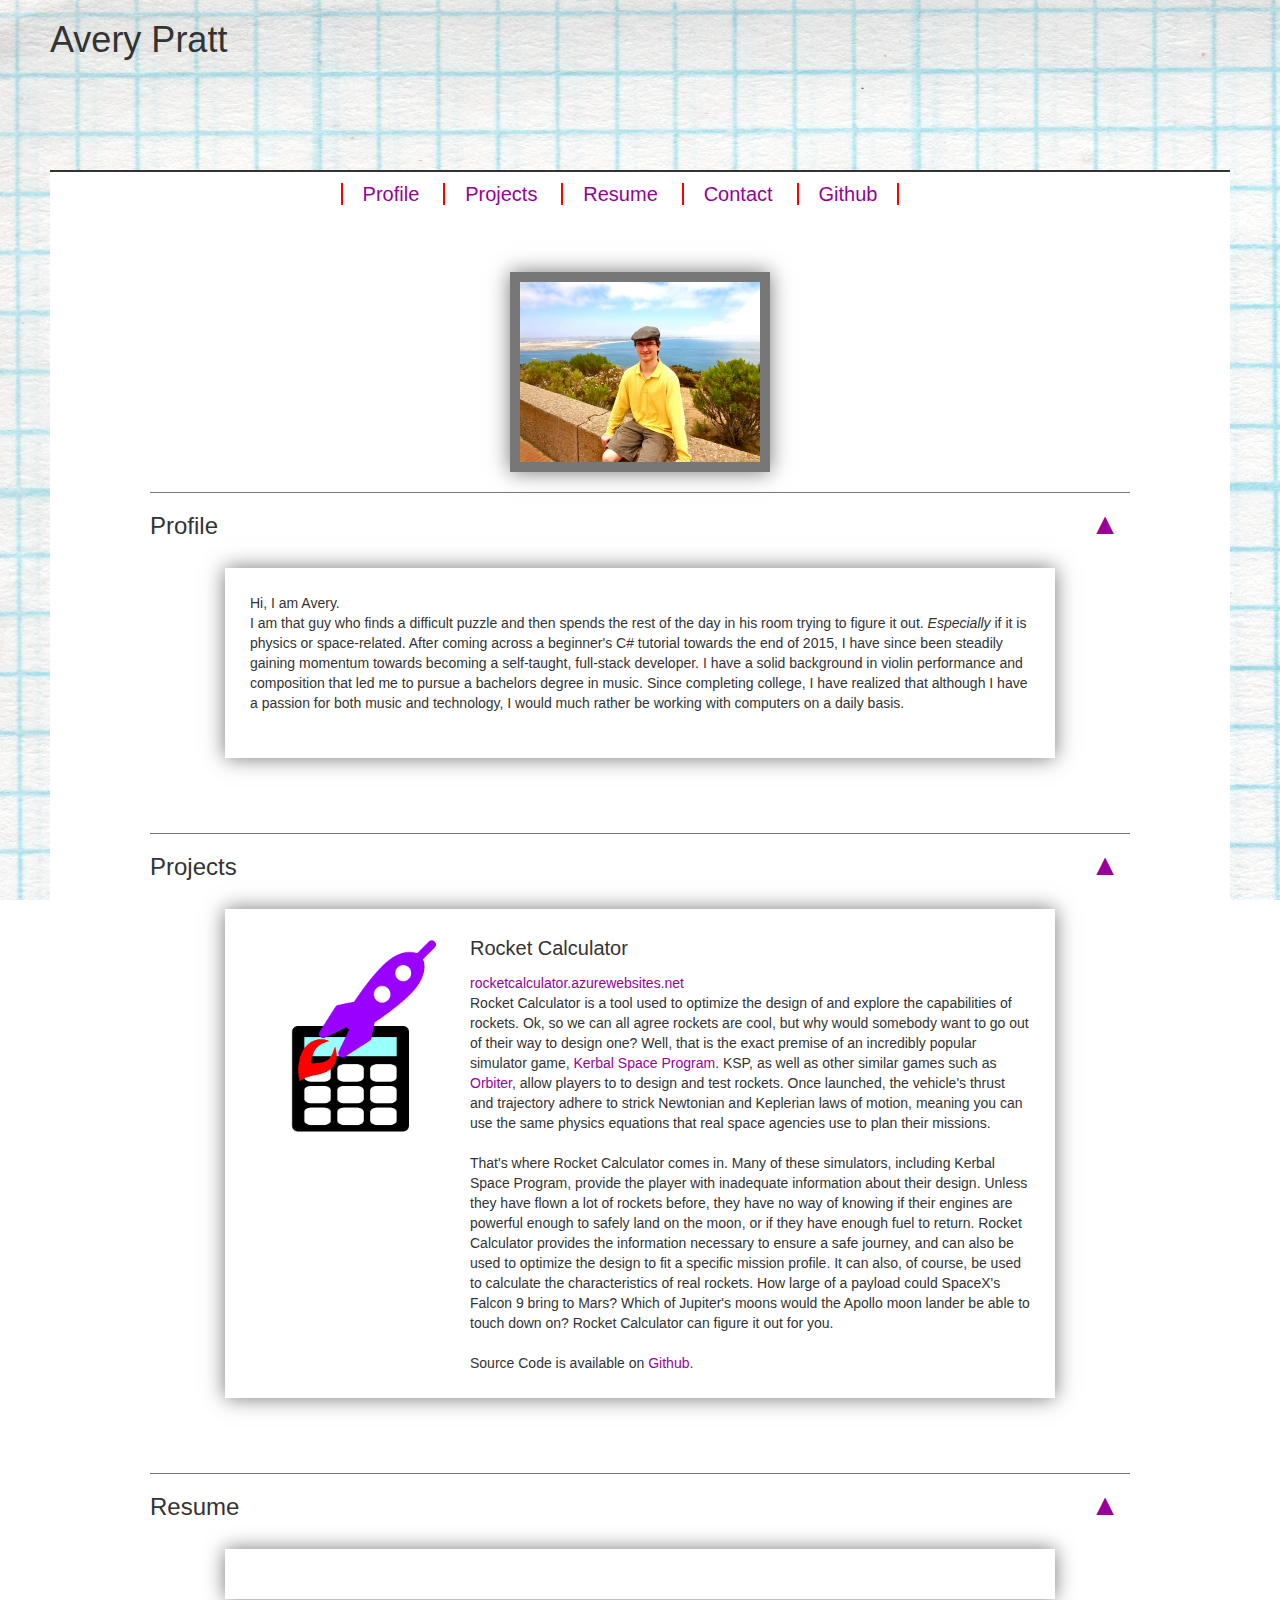
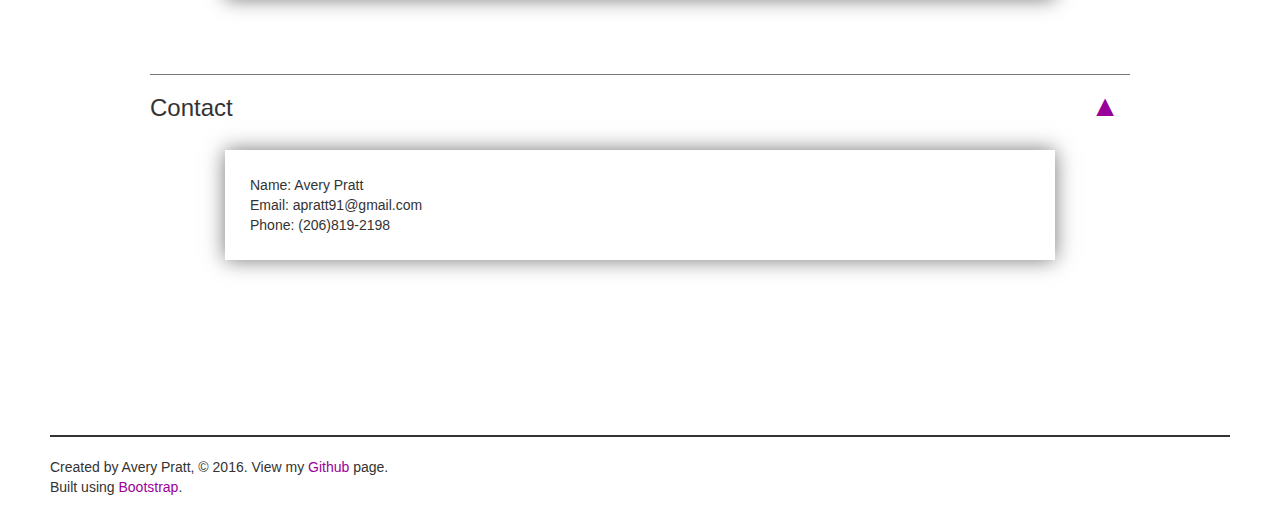
==== AveryPrattWebsite/Index.html @ f22d6c49 "Add files via upload" ====
﻿<!DOCTYPE html>
<html lang="en">
<head>
    <meta charset="utf-8">
    <meta http-equiv="X-UA-Compatible" content="IE=edge">
    <meta name="viewport" content="width=device-width, initial-scale=1">
    <!-- The above 3 meta tags *must* come first in the head; any other head content must come *after* these tags -->
    <title>Avery Pratt</title>

    <!-- Bootstrap -->
    <link href="bootstrap/css/bootstrap.min.css" rel="stylesheet">

    <!-- My StyleSheet -->
    <link href="StyleSheet.css" rel="stylesheet" type="text/css"/>

    <!-- HTML5 shim and Respond.js for IE8 support of HTML5 elements and media queries -->
    <!-- WARNING: Respond.js doesn't work if you view the page via file:// -->
    <!--[if lt IE 9]>
      <script src="https://oss.maxcdn.com/html5shiv/3.7.2/html5shiv.min.js"></script>
      <script src="https://oss.maxcdn.com/respond/1.4.2/respond.min.js"></script>
    <![endif]-->
</head>
<body>
    <form id="form1">
        <div id="wrapper">
            <header>
                <h1 id="headerTitle">Avery Pratt</h1>
                <div class="headerDiv">
                    <a class="headerLink" href="#profileAnchor">Profile</a>
                    <a class="headerLink" href="#projectsAnchor">Projects</a>
                    <a class="headerLink" href="#resumeAnchor">Resume</a>
                    <a class="headerLink" href="#contactAnchor">Contact</a>
                    <a class="headerLink" href="https://github.com/AveryPratt" target="_blank">Github</a>
                    <a class="headerLink"></a>
                </div>
            </header>
            <div id="content">
                <center>
                <img id="profilepic" src="profilepic.jpg" />
                </center>
                <div class="itemDiv">
                    <div class="titleDiv">
                        <h3 id="profileAnchor" class="title">Profile</h3>
                        <a class="upButton" href="Index.html">▲</a>
                    </div>
                    <div class="contentDiv">
                        Hi, I am Avery. <br />
                        I am that guy who finds a difficult puzzle and then spends the rest of the day in his room trying to figure it out.
                        <em>Especially</em> if it is physics or space-related.
                        After coming across a beginner's C# tutorial towards the end of 2015, 
                        I have since been steadily gaining momentum towards becoming a self-taught, full-stack developer.
                        I have a solid background in violin performance and composition that led me to pursue a bachelors degree in music.
                        Since completing college, I have realized that although I have a passion for both music and technology,
                        I would much rather be working with computers on a daily basis. <br />
                        <br />
                    </div>
                </div>
                <div class="itemDiv">
                    <div class="titleDiv">
                        <h3 id="projectsAnchor" class="title">Projects</h3>
                        <a class="upButton" href="Index.html">▲</a>
                    </div>
                    <div class="contentDiv">
                        <a href="rocketcalculator.azurewebsites.net" target="_blank">
                            <img class="projectimg" src="RCLogo.png"/>
                        </a>
                        <div style="margin-left: 220px;">
                            <p class="project">Rocket Calculator</p>
                            <a href="rocketcalculator.azurewebsites.net" target="_blank">rocketcalculator.azurewebsites.net</a><br />
                            Rocket Calculator is a tool used to optimize the design of and explore the capabilities of rockets. 
                            Ok, so we can all agree rockets are cool, but why would somebody want to go out of their way to design one?
                            Well, that is the exact premise of an incredibly popular simulator game, <a href="https://kerbalspaceprogram.com/en/">Kerbal Space Program</a>.
                            KSP, as well as other similar games such as <a href="http://orbit.medphys.ucl.ac.uk/">Orbiter</a>, allow players to to design and test rockets.
                            Once launched, the vehicle's thrust and trajectory adhere to strick Newtonian and Keplerian laws of motion, meaning you can use the same physics equations that real space agencies use to plan their missions.<br /><br />
                            That's where Rocket Calculator comes in. 
                            Many of these simulators, including Kerbal Space Program, provide the player with inadequate information about their design.
                            Unless they have flown a lot of rockets before, they have no way of knowing if their engines are powerful enough to safely land on the moon, or if they have enough fuel to return.
                            Rocket Calculator provides the information necessary to ensure a safe journey, and can also be used to optimize the design to fit a specific mission profile.
                            It can also, of course, be used to calculate the characteristics of real rockets. 
                            How large of a payload could SpaceX's Falcon 9 bring to Mars?
                            Which of Jupiter's moons would the Apollo moon lander be able to touch down on?
                            Rocket Calculator can figure it out for you.<br /><br />
                            Source Code is available on <a href="https://github.com/AveryPratt/RocketCalculator">Github</a>.
                        </div>
                    </div>
                </div>
                <div class="itemDiv">
                    <div class="titleDiv">
                        <h3 id="resumeAnchor" class="title">Resume</h3>
                        <a class="upButton" href="Index.html">▲</a>
                    </div>
                    <div class="contentDiv">

                    </div>
                </div>
                <div class="itemDiv">
                    <div class="titleDiv">
                        <h3 id="contactAnchor" class="title">Contact</h3>
                        <a class="upButton" href="Index.html">▲</a>
                    </div>
                    <div class="contentDiv">
                        Name: Avery Pratt<br />
                        Email: apratt91@gmail.com<br />
                        Phone: (206)819-2198
                    </div>
                </div>
            </div>
            <footer>
                <p>
                    Created by Avery Pratt, © 2016. View my <a href="https://github.com/AveryPratt" target="_blank">Github</a> page.<br />
                    Built using <a href="http://getbootstrap.com/" target="_blank">Bootstrap</a>.<br />
                </p>
            </footer>
        </div>
    </form>
</body>
</html>
---- AveryPrattWebsite/StyleSheet.css ----
﻿body{
    background-image: url(graphpaper.jpg);
    background-attachment: fixed;
}

header{
    height: 150px;
    margin: 0px 50px;
}

.headerLink {
    font-size: 20px;
    border-left: 2px solid #ff0000;
    padding: 0px 20px;
}

.headerDiv{
    margin-top: 120px;
    text-align: center;
}

footer{
    margin: 20px 50px;
}

#content{
    padding: 100px;
    border-top: 2px solid;
    border-bottom: 2px solid;
    background: #ffffff;
    margin: 0px 50px;
}

#profilepic{
    height: 200px;
    border: 10px solid #777777;
    box-shadow: #777777 0px 0px 20px 0px;
    margin-bottom: 20px;
}

.titleDiv{
    clear: both;
    border-top: 1px solid #777777;
}

.contentDiv{
    box-shadow: #777777 0px 0px 20px 0px;
    padding: 25px;
    margin: 75px;
}

.title{
    float: left;
}

.projectimg{
    height: 200px;
    float: left;
}

.project{
    font-size: 20px;
}

a{
    color: #990099;
    text-decoration: none !important;
}

a:visited{
    color: #777777;
}

a:hover, .headerLink:hover{
    color: #ff0000;
    text-decoration: none;
}

.upButton{
    margin: 10px;
    font-size: 30px;
    float: right;
}

.upButton:visited{
    color: #990099;
}
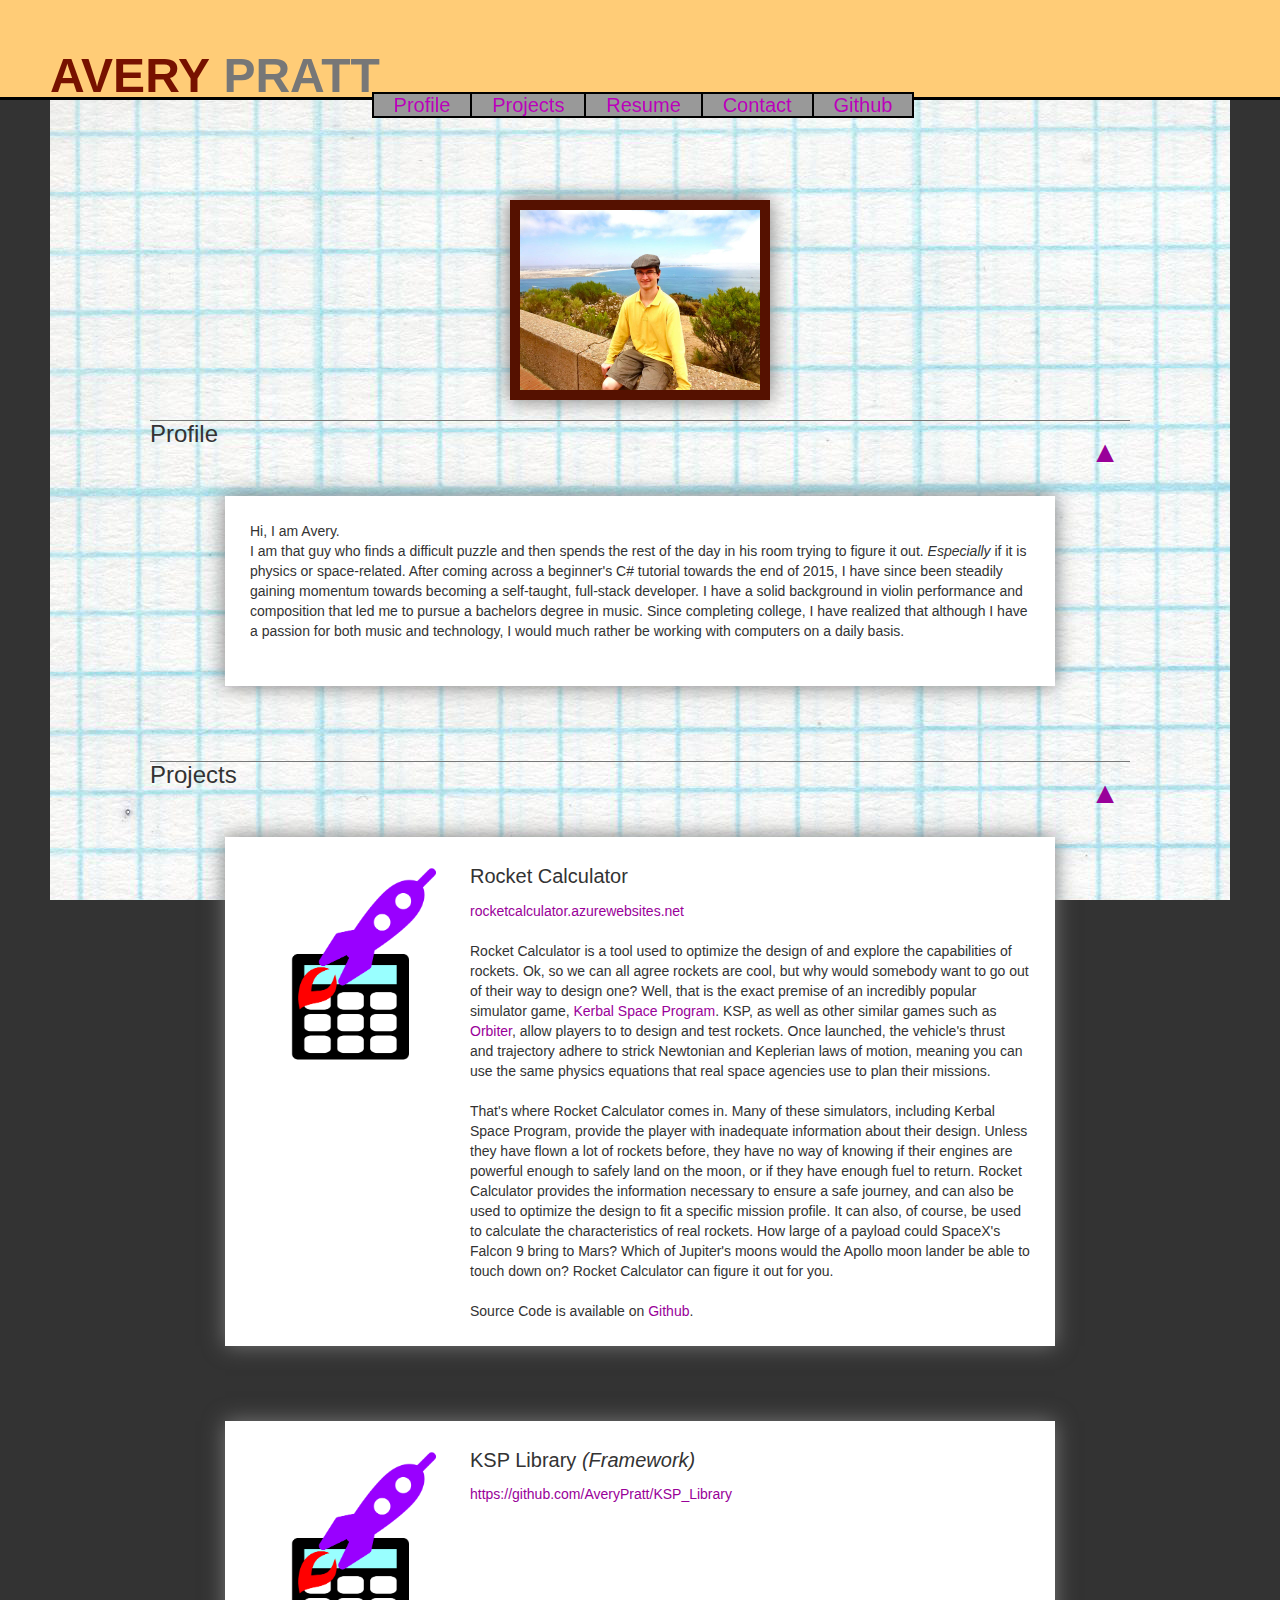
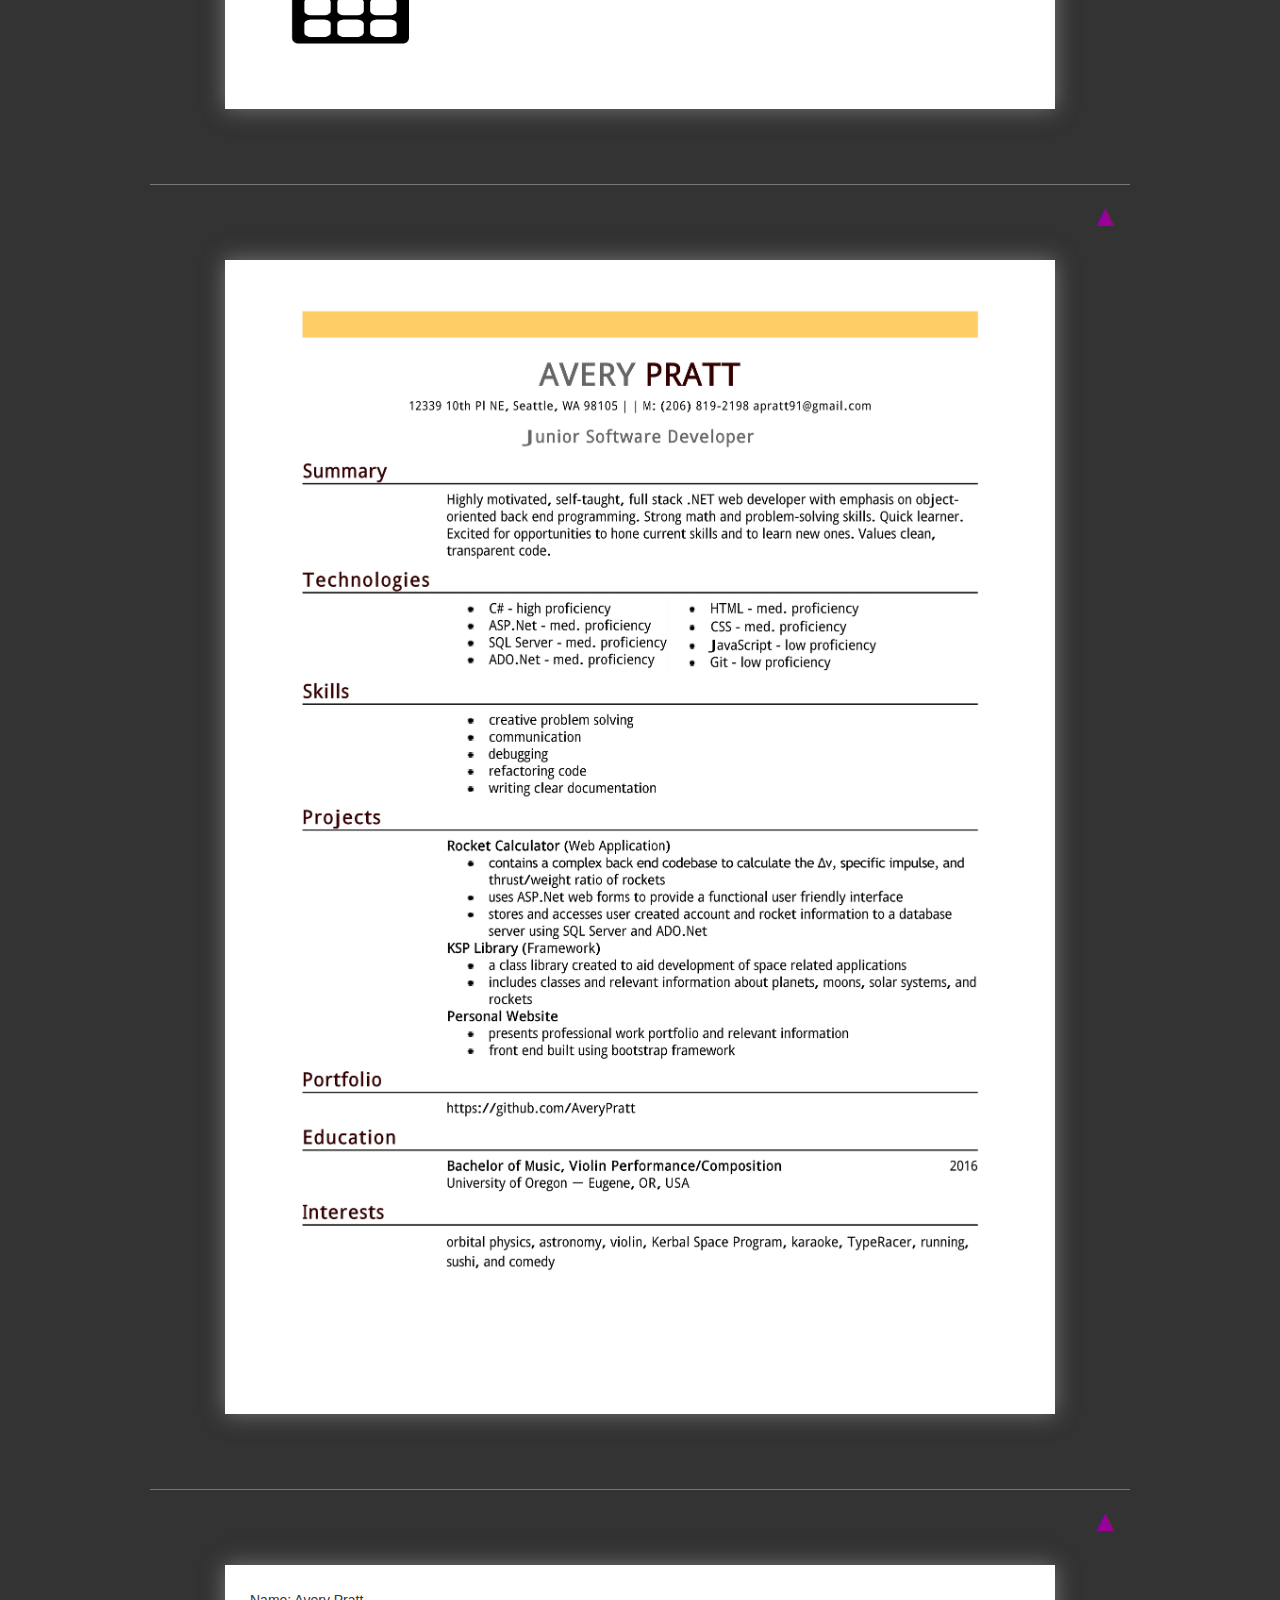
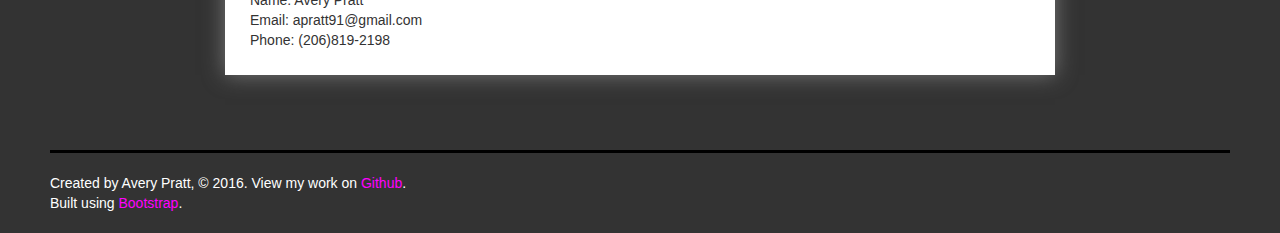
==== commit 45ebd518: "Add files via upload" ====
--- a/AveryPrattWebsite/Index.html
+++ b/AveryPrattWebsite/Index.html
@@ -24,19 +24,18 @@
     <form id="form1">
         <div id="wrapper">
             <header>
-                <h1 id="headerTitle">Avery Pratt</h1>
+                <h1 id="headerTitle"><strong><span1>AVERY</span1> <span2>PRATT</span2></strong></h1>
                 <div class="headerDiv">
                     <a class="headerLink" href="#profileAnchor">Profile</a>
                     <a class="headerLink" href="#projectsAnchor">Projects</a>
                     <a class="headerLink" href="#resumeAnchor">Resume</a>
                     <a class="headerLink" href="#contactAnchor">Contact</a>
                     <a class="headerLink" href="https://github.com/AveryPratt" target="_blank">Github</a>
-                    <a class="headerLink"></a>
                 </div>
             </header>
             <div id="content">
                 <center>
-                <img id="profilepic" src="profilepic.jpg" />
+                    <img id="profilepic" src="profilepic.jpg" />
                 </center>
                 <div class="itemDiv">
                     <div class="titleDiv">
@@ -66,11 +65,11 @@
                         </a>
                         <div style="margin-left: 220px;">
                             <p class="project">Rocket Calculator</p>
-                            <a href="rocketcalculator.azurewebsites.net" target="_blank">rocketcalculator.azurewebsites.net</a><br />
+                            <a href="rocketcalculator.azurewebsites.net" target="_blank">rocketcalculator.azurewebsites.net</a><br /><br />
                             Rocket Calculator is a tool used to optimize the design of and explore the capabilities of rockets. 
                             Ok, so we can all agree rockets are cool, but why would somebody want to go out of their way to design one?
-                            Well, that is the exact premise of an incredibly popular simulator game, <a href="https://kerbalspaceprogram.com/en/">Kerbal Space Program</a>.
-                            KSP, as well as other similar games such as <a href="http://orbit.medphys.ucl.ac.uk/">Orbiter</a>, allow players to to design and test rockets.
+                            Well, that is the exact premise of an incredibly popular simulator game, <a href="https://kerbalspaceprogram.com/en/" target="_blank">Kerbal Space Program</a>.
+                            KSP, as well as other similar games such as <a href="http://orbit.medphys.ucl.ac.uk/" target="_blank">Orbiter</a>, allow players to to design and test rockets.
                             Once launched, the vehicle's thrust and trajectory adhere to strick Newtonian and Keplerian laws of motion, meaning you can use the same physics equations that real space agencies use to plan their missions.<br /><br />
                             That's where Rocket Calculator comes in. 
                             Many of these simulators, including Kerbal Space Program, provide the player with inadequate information about their design.
@@ -83,6 +82,15 @@
                             Source Code is available on <a href="https://github.com/AveryPratt/RocketCalculator">Github</a>.
                         </div>
                     </div>
+                    <div class="contentDiv">
+                        <a href="rocketcalculator.azurewebsites.net" target="_blank">
+                            <img class="projectimg" src="RCLogo.png" />
+                        </a>
+                        <div style="margin-left: 220px;">
+                            <p class="project">KSP Library <em>(Framework)</em></p>
+                            <a href="https://github.com/AveryPratt/KSP_Library" target="_blank">https://github.com/AveryPratt/KSP_Library</a><br /><br /><br /><br /><br /><br /><br /><br /><br /><br />
+                        </div>
+                    </div>
                 </div>
                 <div class="itemDiv">
                     <div class="titleDiv">
@@ -90,7 +98,7 @@
                         <a class="upButton" href="Index.html">▲</a>
                     </div>
                     <div class="contentDiv">
-
+                        <img id="resume" src="Avery Pratt CV-1.png" />
                     </div>
                 </div>
                 <div class="itemDiv">
@@ -107,8 +115,8 @@
             </div>
             <footer>
                 <p>
-                    Created by Avery Pratt, © 2016. View my <a href="https://github.com/AveryPratt" target="_blank">Github</a> page.<br />
-                    Built using <a href="http://getbootstrap.com/" target="_blank">Bootstrap</a>.<br />
+                    Created by Avery Pratt, © 2016. View my work on <a class="footerLink" href="https://github.com/AveryPratt" target="_blank">Github</a>.<br />
+                    Built using <a class="footerLink" href="http://getbootstrap.com/" target="_blank">Bootstrap</a>.<br />
                 </p>
             </footer>
         </div>
--- a/AveryPrattWebsite/StyleSheet.css
+++ b/AveryPrattWebsite/StyleSheet.css
@@ -1,55 +1,80 @@
-﻿body{
+﻿/*body{
     background-image: url(graphpaper.jpg);
     background-attachment: fixed;
+    background-color: #ffcc77;
+}*/
+body{
+    background-color: #333333;
 }
 
 header{
-    height: 150px;
-    margin: 0px 50px;
+    position: fixed;
+    z-index: 1;
+    background-color: #ffcc77;
+    color: #ffffff;
+    height: 100px;
+    width: 100%;
+    padding: 0px 50px;
+    border-bottom: 3px solid #000000;
 }
 
-.headerLink {
+.headerLink{
+    background-color: #999999;
+    color: #bb00bb;
     font-size: 20px;
-    border-left: 2px solid #ff0000;
+    border: 2px solid #000000;
     padding: 0px 20px;
+    margin-right: -6px;
+}
+
+.headerLink:visited{
+    color: #dddddd;
+}
+
+.footerLink{
+    color: #ff00ff;
 }
 
 .headerDiv{
-    margin-top: 120px;
+    margin-top: -62px;
     text-align: center;
 }
 
 footer{
+    color: #ffffff;
     margin: 20px 50px;
 }
 
 #content{
-    padding: 100px;
-    border-top: 2px solid;
-    border-bottom: 2px solid;
-    background: #ffffff;
-    margin: 0px 50px;
+    padding: 200px 100px 0px 100px;
+    border-bottom: 3px solid #000000;
+    background-image: url(graphpaper.jpg);
+    background-attachment: fixed;
+    margin-left: 50px;
+    margin-right: 50px;
 }
 
 #profilepic{
     height: 200px;
-    border: 10px solid #777777;
+    border: 10px solid #551100;
     box-shadow: #777777 0px 0px 20px 0px;
     margin-bottom: 20px;
 }
 
 .titleDiv{
-    clear: both;
     border-top: 1px solid #777777;
 }
 
 .contentDiv{
+    background-color: #ffffff;
     box-shadow: #777777 0px 0px 20px 0px;
     padding: 25px;
     margin: 75px;
 }
 
 .title{
+    margin-top: -100px;
+    padding-top: 100px;
     float: left;
 }
 
@@ -68,11 +93,11 @@
 }
 
 a:visited{
-    color: #777777;
+    color: #bbbbbb;
 }
 
-a:hover, .headerLink:hover{
-    color: #ff0000;
+a:hover{
+    color: #ff0000 !important;
     text-decoration: none;
 }
 
@@ -84,4 +109,23 @@
 
 .upButton:visited{
     color: #990099;
+}
+
+#resume{
+    position: relative;
+    width: 100%;
+}
+
+span1{
+    color: #771100;
+    font-family: Arial;
+}
+
+span2{
+    color: #777777;
+}
+
+#headerTitle{
+    font-size: 48px;
+    margin: 50px 0px;
 }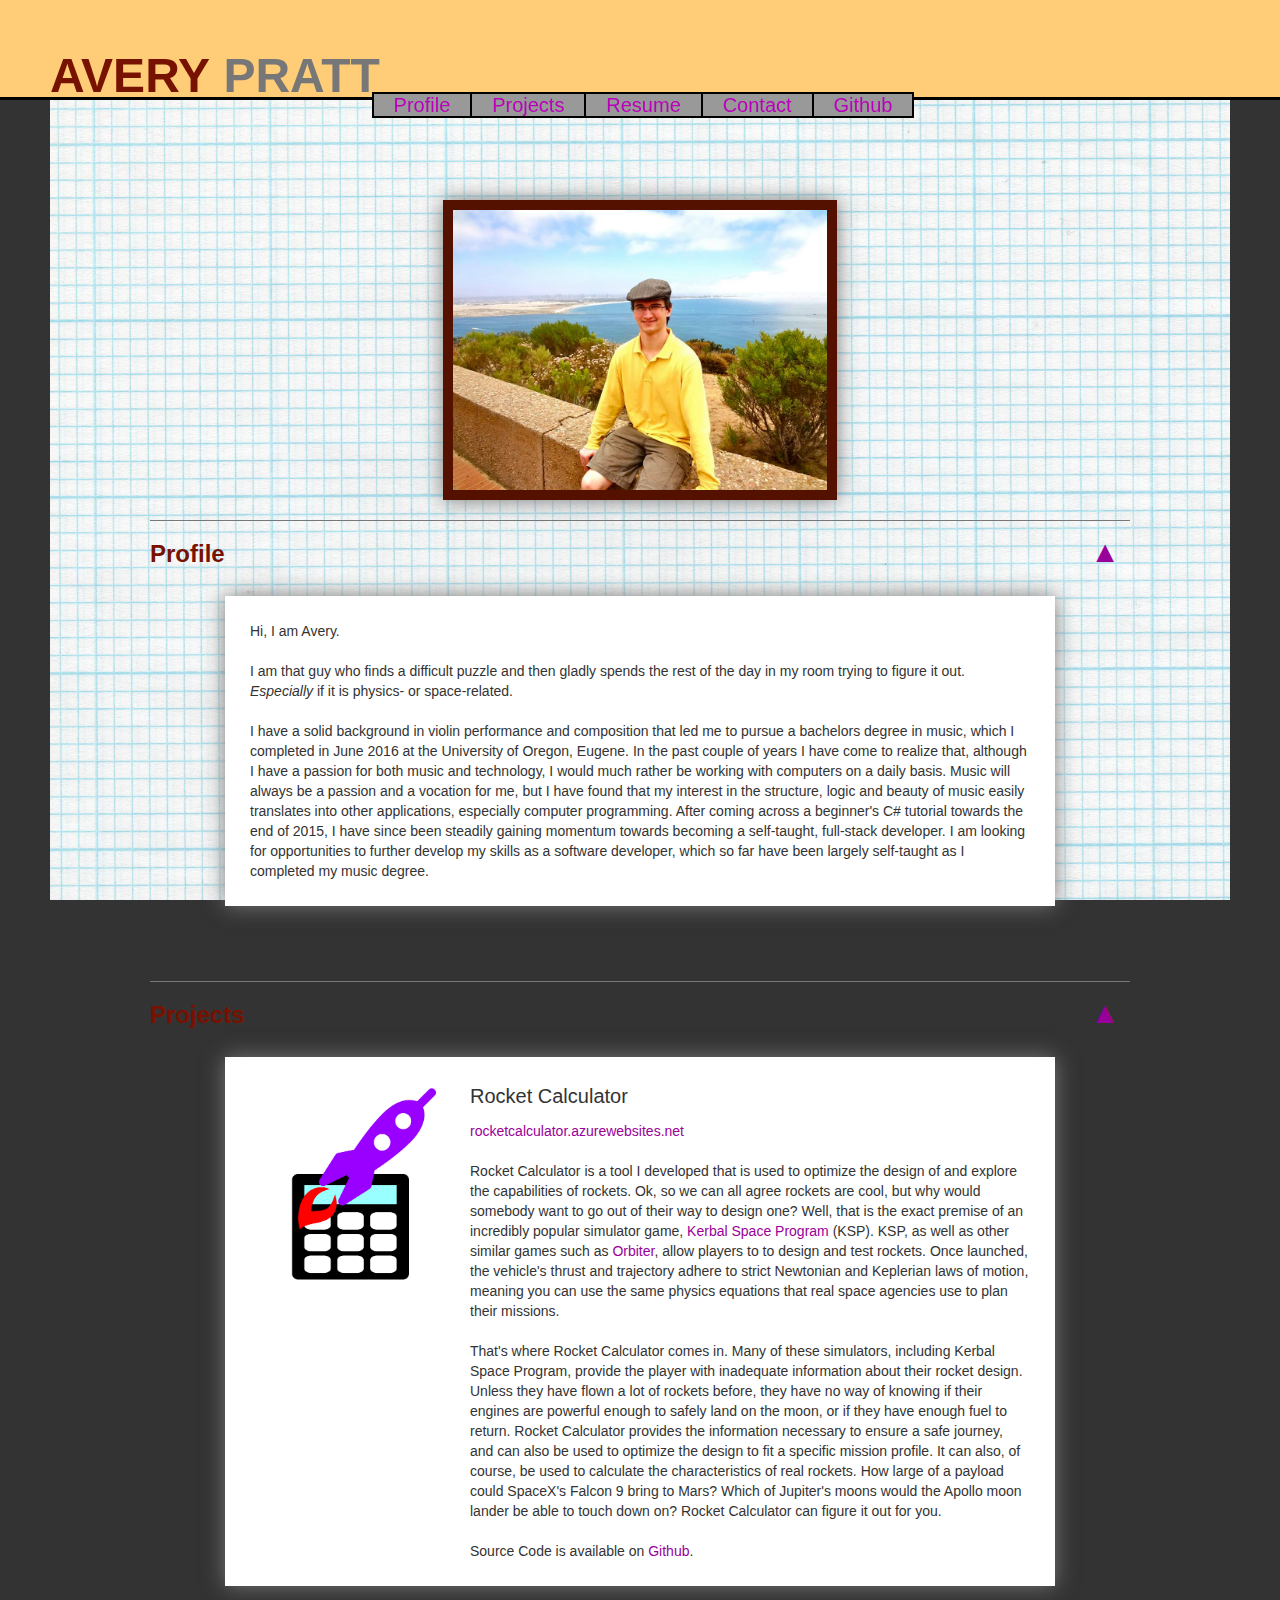
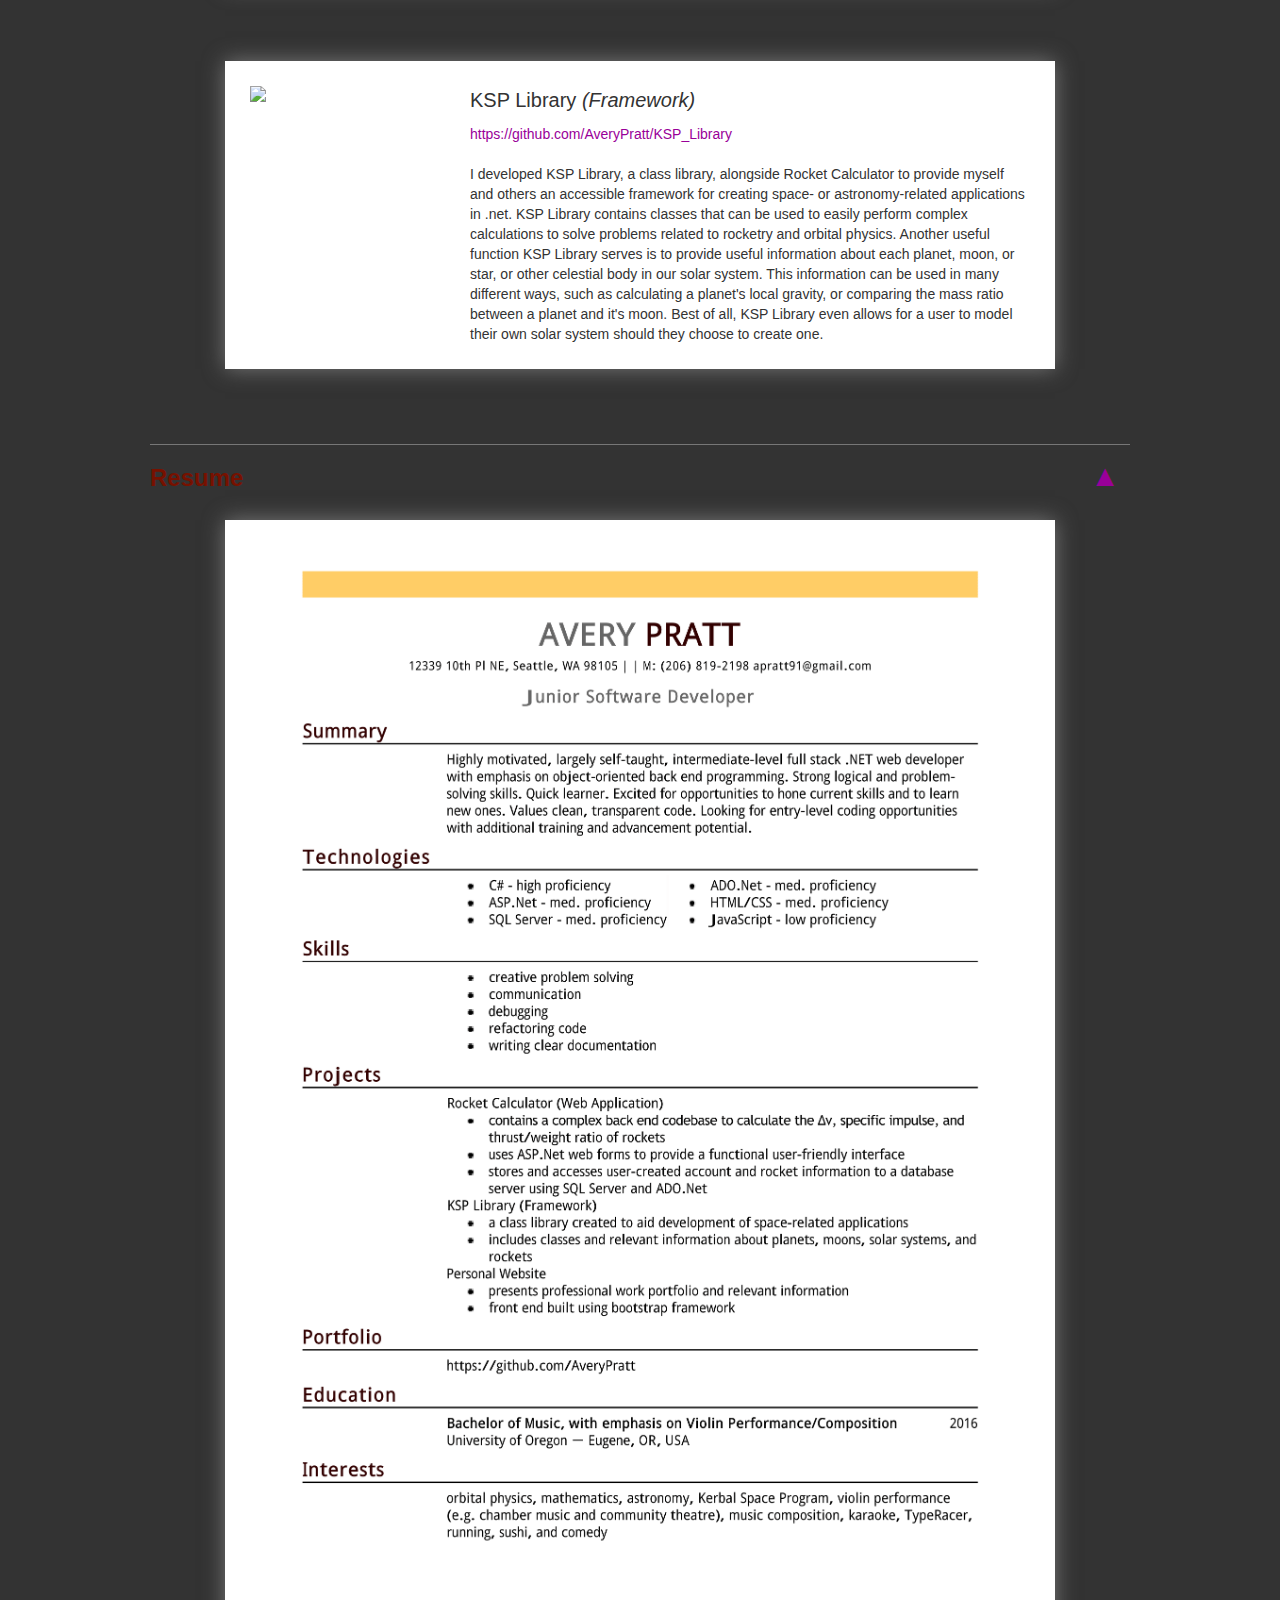
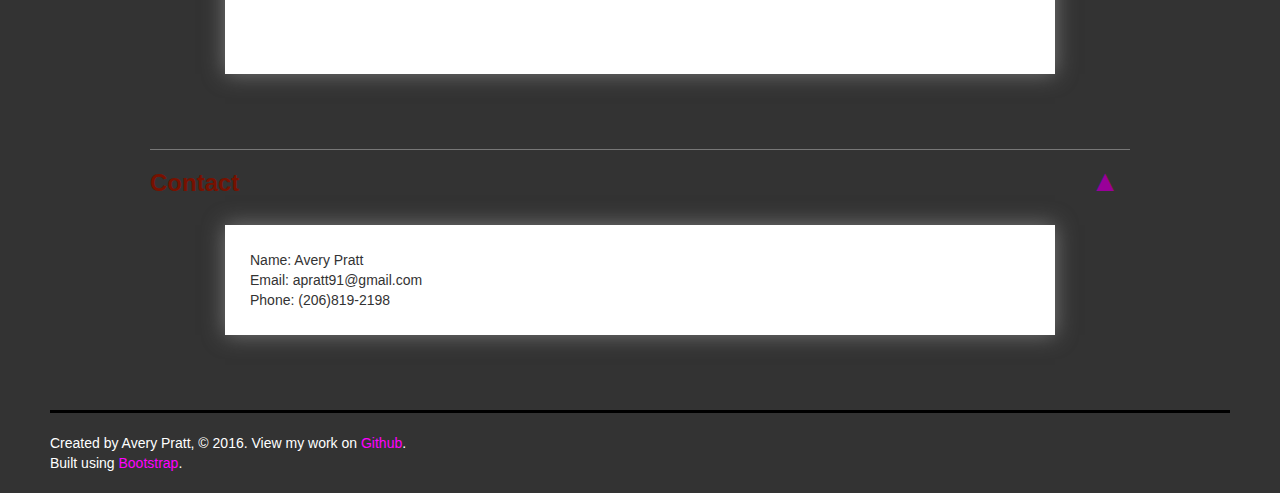
==== commit 40ee2fcf: "Add files via upload" ====
--- a/AveryPrattWebsite/Index.html
+++ b/AveryPrattWebsite/Index.html
@@ -39,24 +39,25 @@
                 </center>
                 <div class="itemDiv">
                     <div class="titleDiv">
-                        <h3 id="profileAnchor" class="title">Profile</h3>
+                        <h3 id="profileAnchor" class="title"><strong>Profile</strong></h3>
                         <a class="upButton" href="Index.html">▲</a>
                     </div>
                     <div class="contentDiv">
-                        Hi, I am Avery. <br />
-                        I am that guy who finds a difficult puzzle and then spends the rest of the day in his room trying to figure it out.
-                        <em>Especially</em> if it is physics or space-related.
-                        After coming across a beginner's C# tutorial towards the end of 2015, 
-                        I have since been steadily gaining momentum towards becoming a self-taught, full-stack developer.
-                        I have a solid background in violin performance and composition that led me to pursue a bachelors degree in music.
-                        Since completing college, I have realized that although I have a passion for both music and technology,
-                        I would much rather be working with computers on a daily basis. <br />
-                        <br />
+                        Hi, I am Avery.<br /><br />
+
+                        I am that guy who finds a difficult puzzle and then gladly spends the rest of the day in my room trying to figure it out. 
+                        <em>Especially</em> if it is physics- or space-related.<br /><br />
+
+                        I have a solid background in violin performance and composition that led me to pursue a bachelors degree in music, which I completed in June 2016 at the University of Oregon, Eugene. 
+                        In the past couple of years I have come to realize that, although I have a passion for both music and technology, I would much rather be working with computers on a daily basis. 
+                        Music will always be a passion and a vocation for me, but I have found that my interest in the structure, logic and beauty of music easily translates into other applications, especially computer programming.
+                        After coming across a beginner's C# tutorial towards the end of 2015, I have since been steadily gaining momentum towards becoming a self-taught, full-stack developer.
+                        I am looking for opportunities to further develop my skills as a software developer, which so far have been largely self-taught as I completed my music degree.
                     </div>
                 </div>
                 <div class="itemDiv">
                     <div class="titleDiv">
-                        <h3 id="projectsAnchor" class="title">Projects</h3>
+                        <h3 id="projectsAnchor" class="title"><strong>Projects</strong></h3>
                         <a class="upButton" href="Index.html">▲</a>
                     </div>
                     <div class="contentDiv">
@@ -66,13 +67,15 @@
                         <div style="margin-left: 220px;">
                             <p class="project">Rocket Calculator</p>
                             <a href="rocketcalculator.azurewebsites.net" target="_blank">rocketcalculator.azurewebsites.net</a><br /><br />
-                            Rocket Calculator is a tool used to optimize the design of and explore the capabilities of rockets. 
+
+                            Rocket Calculator is a tool I developed that is used to optimize the design of and explore the capabilities of rockets. 
                             Ok, so we can all agree rockets are cool, but why would somebody want to go out of their way to design one?
-                            Well, that is the exact premise of an incredibly popular simulator game, <a href="https://kerbalspaceprogram.com/en/" target="_blank">Kerbal Space Program</a>.
+                            Well, that is the exact premise of an incredibly popular simulator game, <a href="https://kerbalspaceprogram.com/en/" target="_blank">Kerbal Space Program</a> (KSP).
                             KSP, as well as other similar games such as <a href="http://orbit.medphys.ucl.ac.uk/" target="_blank">Orbiter</a>, allow players to to design and test rockets.
-                            Once launched, the vehicle's thrust and trajectory adhere to strick Newtonian and Keplerian laws of motion, meaning you can use the same physics equations that real space agencies use to plan their missions.<br /><br />
+                            Once launched, the vehicle's thrust and trajectory adhere to strict Newtonian and Keplerian laws of motion, meaning you can use the same physics equations that real space agencies use to plan their missions.<br /><br />
+
                             That's where Rocket Calculator comes in. 
-                            Many of these simulators, including Kerbal Space Program, provide the player with inadequate information about their design.
+                            Many of these simulators, including Kerbal Space Program, provide the player with inadequate information about their rocket design.
                             Unless they have flown a lot of rockets before, they have no way of knowing if their engines are powerful enough to safely land on the moon, or if they have enough fuel to return.
                             Rocket Calculator provides the information necessary to ensure a safe journey, and can also be used to optimize the design to fit a specific mission profile.
                             It can also, of course, be used to calculate the characteristics of real rockets. 
@@ -84,26 +87,32 @@
                     </div>
                     <div class="contentDiv">
                         <a href="rocketcalculator.azurewebsites.net" target="_blank">
-                            <img class="projectimg" src="RCLogo.png" />
+                            <img class="projectimg" src="KSPLibraryLogo.png" />
                         </a>
                         <div style="margin-left: 220px;">
                             <p class="project">KSP Library <em>(Framework)</em></p>
-                            <a href="https://github.com/AveryPratt/KSP_Library" target="_blank">https://github.com/AveryPratt/KSP_Library</a><br /><br /><br /><br /><br /><br /><br /><br /><br /><br />
+                            <a href="https://github.com/AveryPratt/KSP_Library" target="_blank">https://github.com/AveryPratt/KSP_Library</a><br /><br />
+
+                            I developed KSP Library, a class library, alongside Rocket Calculator to provide myself and others an accessible framework for creating space- or astronomy-related applications in .net. 
+                            KSP Library contains classes that can be used to easily perform complex calculations to solve problems related to rocketry and orbital physics.
+                            Another useful function KSP Library serves is to provide useful information about each planet, moon, or star, or other celestial body in our solar system. 
+                            This information can be used in many different ways, such as calculating a planet's local gravity, or comparing the mass ratio between a planet and it's moon.
+                            Best of all, KSP Library even allows for a user to model their own solar system should they choose to create one.
                         </div>
                     </div>
                 </div>
                 <div class="itemDiv">
                     <div class="titleDiv">
-                        <h3 id="resumeAnchor" class="title">Resume</h3>
+                        <h3 id="resumeAnchor" class="title"><strong>Resume</strong></h3>
                         <a class="upButton" href="Index.html">▲</a>
                     </div>
                     <div class="contentDiv">
-                        <img id="resume" src="Avery Pratt CV-1.png" />
+                        <img id="resume" src="resume.png" />
                     </div>
                 </div>
                 <div class="itemDiv">
                     <div class="titleDiv">
-                        <h3 id="contactAnchor" class="title">Contact</h3>
+                        <h3 id="contactAnchor" class="title"><strong>Contact</strong></h3>
                         <a class="upButton" href="Index.html">▲</a>
                     </div>
                     <div class="contentDiv">
--- a/AveryPrattWebsite/StyleSheet.css
+++ b/AveryPrattWebsite/StyleSheet.css
@@ -18,23 +18,6 @@
     border-bottom: 3px solid #000000;
 }
 
-.headerLink{
-    background-color: #999999;
-    color: #bb00bb;
-    font-size: 20px;
-    border: 2px solid #000000;
-    padding: 0px 20px;
-    margin-right: -6px;
-}
-
-.headerLink:visited{
-    color: #dddddd;
-}
-
-.footerLink{
-    color: #ff00ff;
-}
-
 .headerDiv{
     margin-top: -62px;
     text-align: center;
@@ -50,12 +33,13 @@
     border-bottom: 3px solid #000000;
     background-image: url(graphpaper.jpg);
     background-attachment: fixed;
+    background-size: cover;
     margin-left: 50px;
     margin-right: 50px;
 }
 
 #profilepic{
-    height: 200px;
+    height: 300px;
     border: 10px solid #551100;
     box-shadow: #777777 0px 0px 20px 0px;
     margin-bottom: 20px;
@@ -73,8 +57,9 @@
 }
 
 .title{
+    color: #771100;
     margin-top: -100px;
-    padding-top: 100px;
+    padding-top: 120px;
     float: left;
 }
 
@@ -85,30 +70,6 @@
 
 .project{
     font-size: 20px;
-}
-
-a{
-    color: #990099;
-    text-decoration: none !important;
-}
-
-a:visited{
-    color: #bbbbbb;
-}
-
-a:hover{
-    color: #ff0000 !important;
-    text-decoration: none;
-}
-
-.upButton{
-    margin: 10px;
-    font-size: 30px;
-    float: right;
-}
-
-.upButton:visited{
-    color: #990099;
 }
 
 #resume{
@@ -128,4 +89,46 @@
 #headerTitle{
     font-size: 48px;
     margin: 50px 0px;
+}
+
+/*Links*/
+a{
+    color: #990099;
+    text-decoration: none !important;
+}
+
+a:visited{
+    color: #999999;
+}
+
+a:hover{
+    color: #ff0000 !important;
+    text-decoration: none;
+}
+
+.upButton{
+    margin: 10px;
+    font-size: 30px;
+    float: right;
+}
+
+.upButton:visited{
+    color: #990099;
+}
+
+.headerLink{
+    background-color: #999999;
+    color: #bb00bb;
+    font-size: 20px;
+    border: 2px solid #000000;
+    padding: 0px 20px;
+    margin-right: -6px;
+}
+
+.headerLink:visited{
+    color: #dddddd;
+}
+
+.footerLink{
+    color: #ff00ff;
 }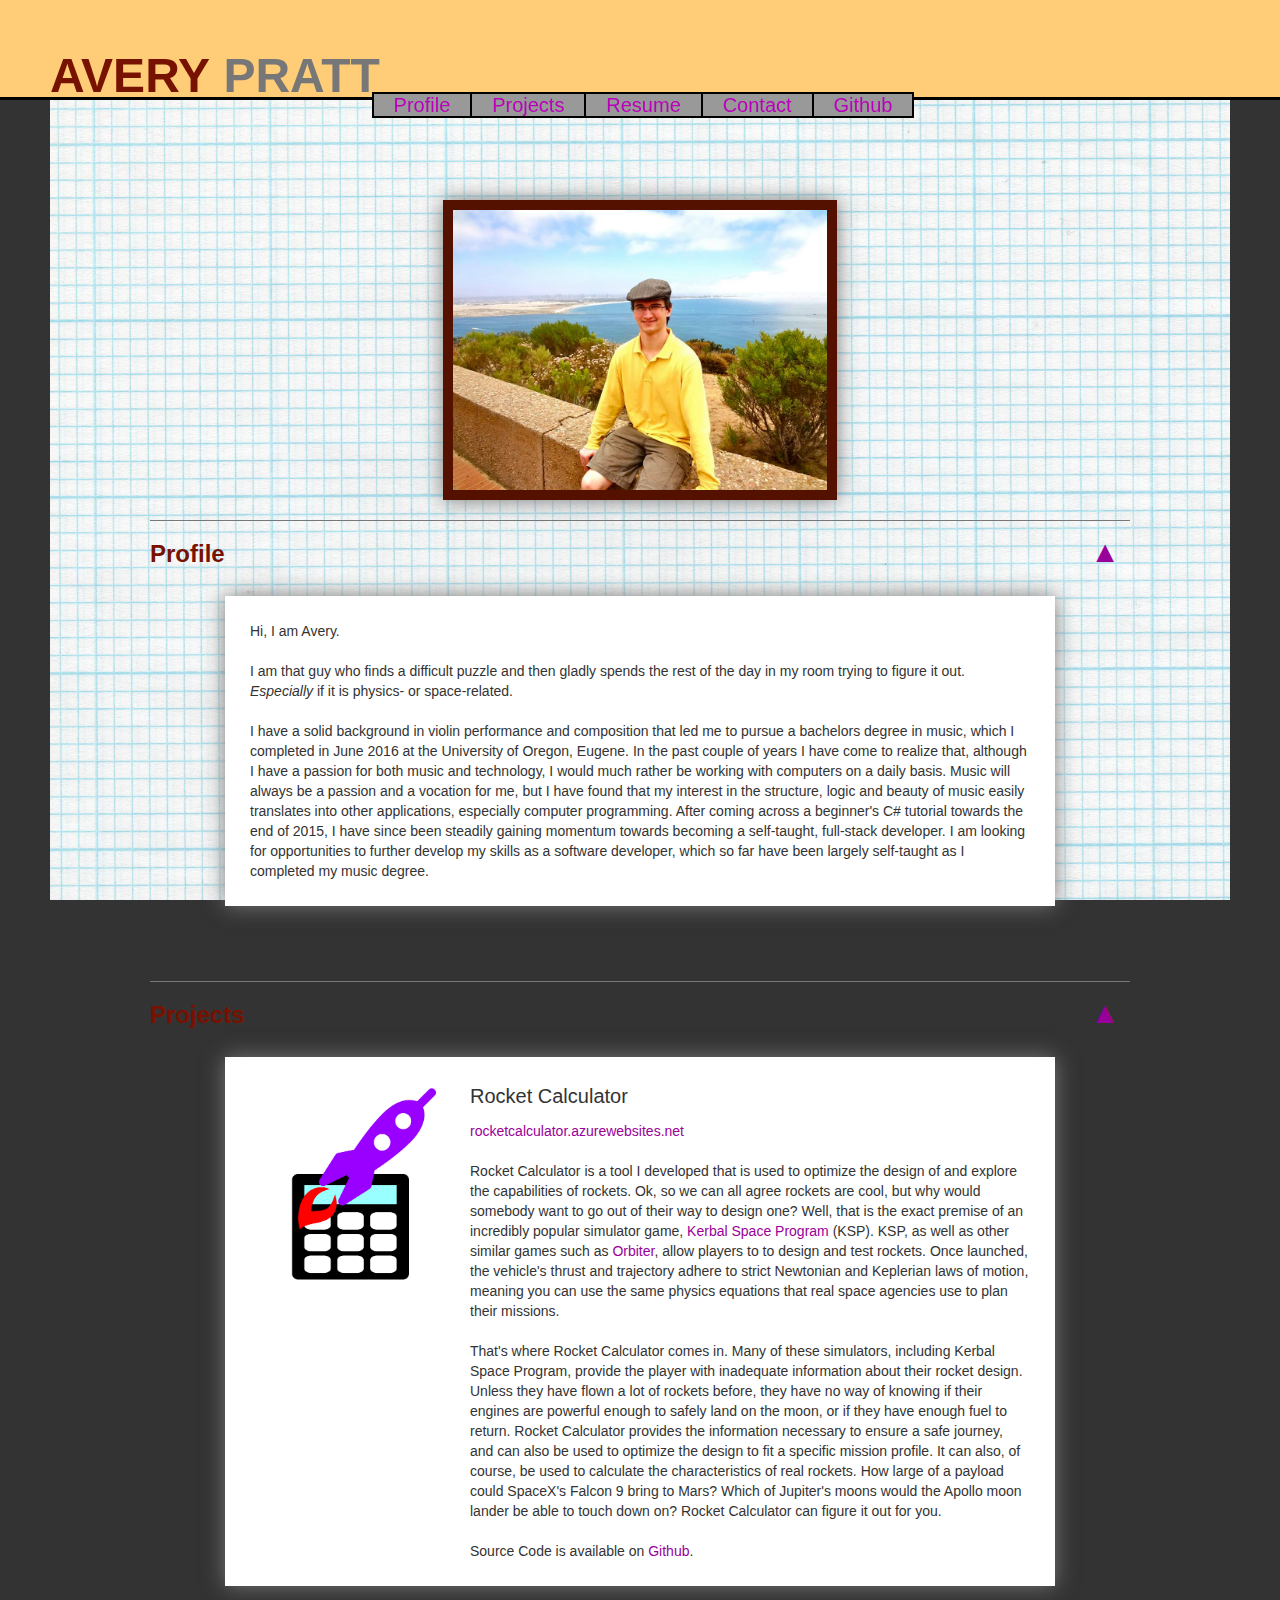
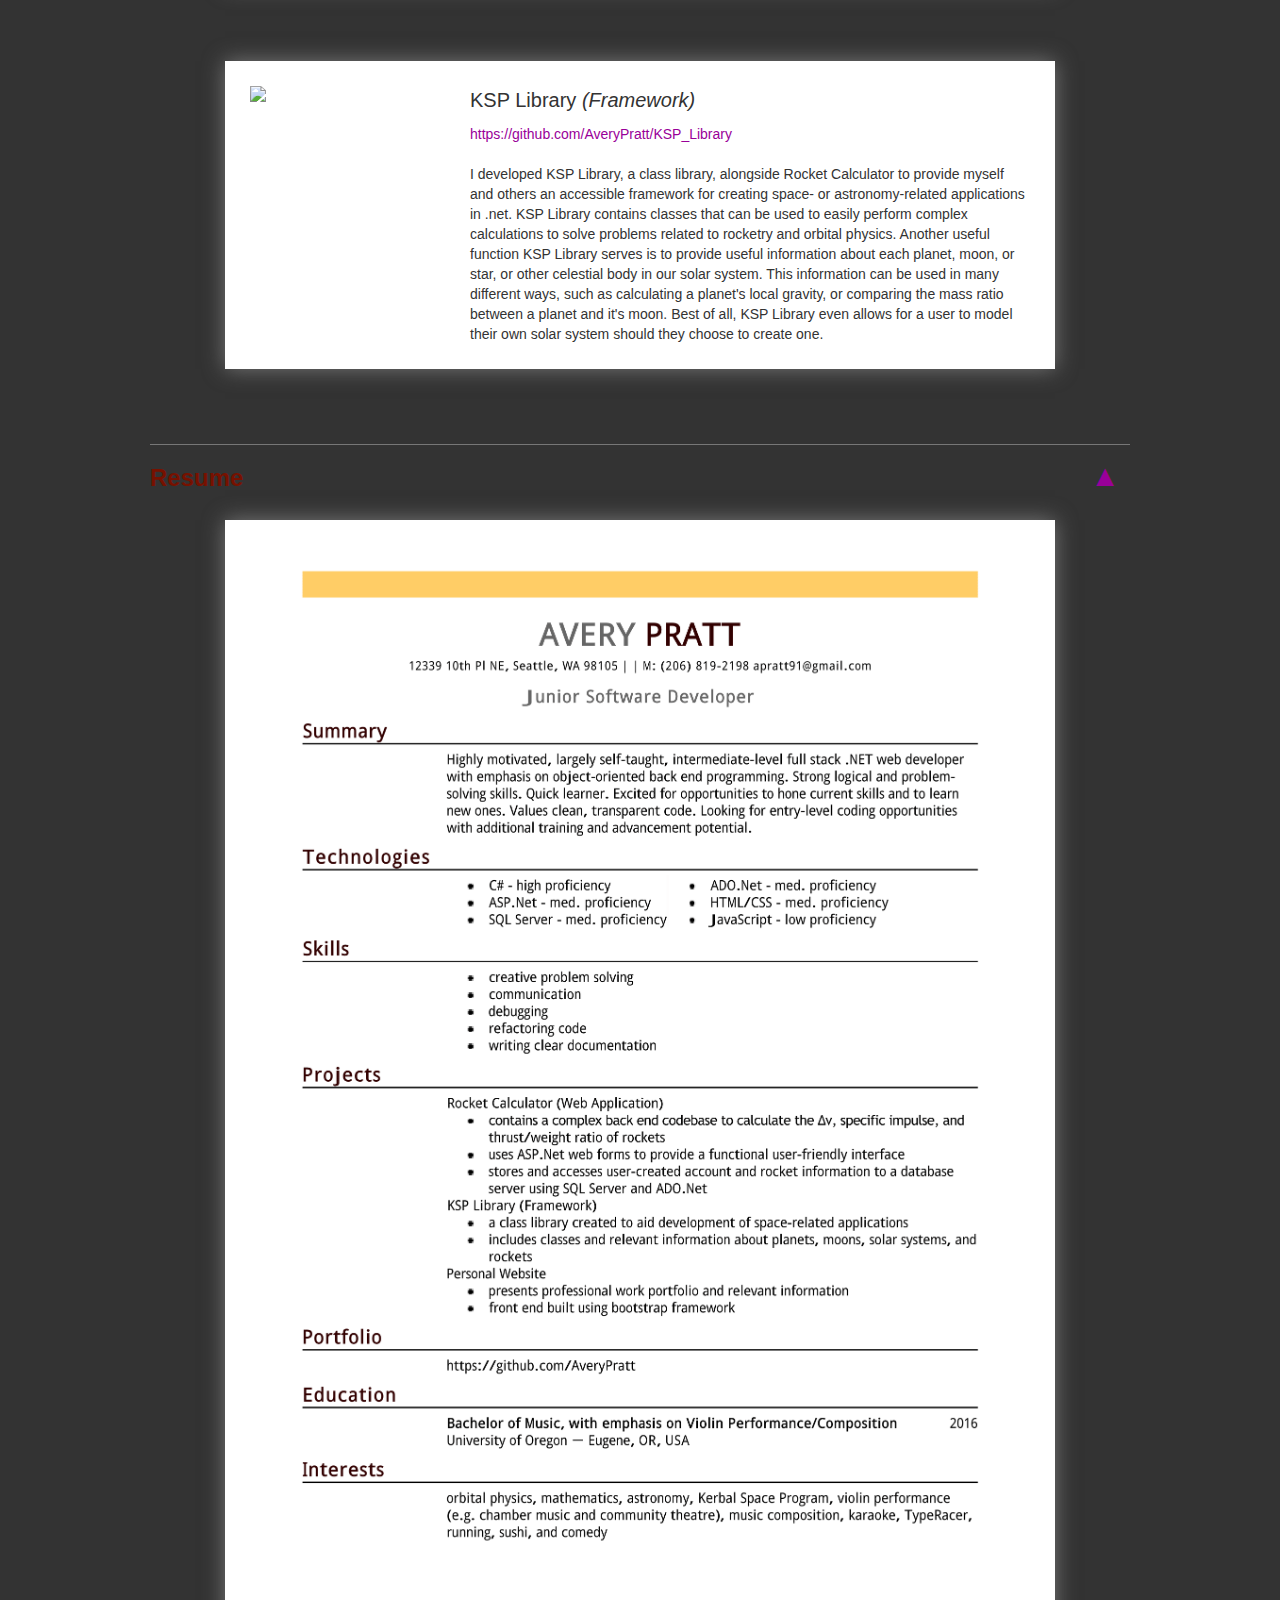
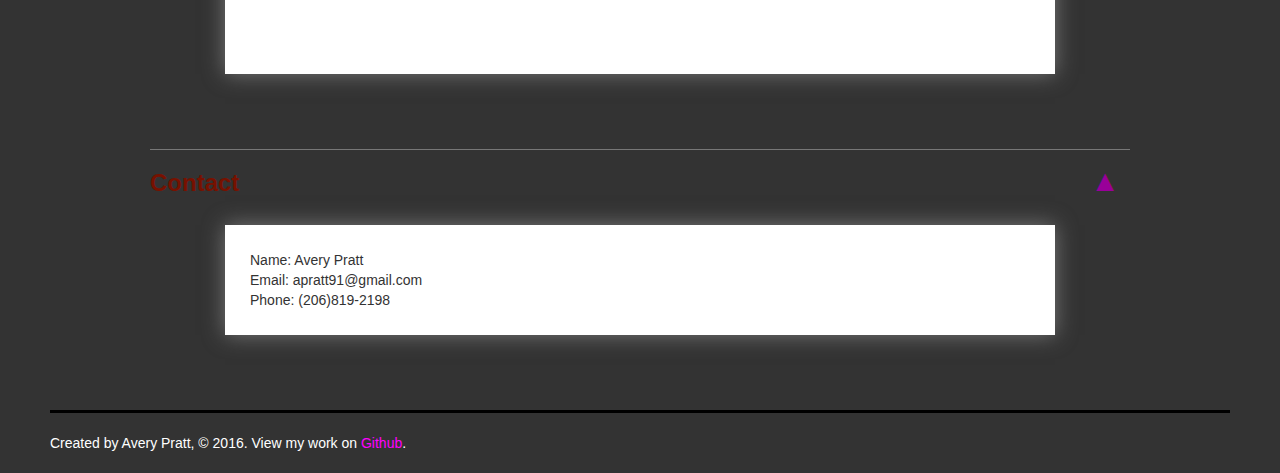
==== commit 2081139f: "Add files via upload" ====
--- a/AveryPrattWebsite/Index.html
+++ b/AveryPrattWebsite/Index.html
@@ -6,6 +6,8 @@
     <meta name="viewport" content="width=device-width, initial-scale=1">
     <!-- The above 3 meta tags *must* come first in the head; any other head content must come *after* these tags -->
     <title>Avery Pratt</title>
+
+    <meta name="viewport" content="width=device-width, initial-scale=.5">
 
     <!-- Bootstrap -->
     <link href="bootstrap/css/bootstrap.min.css" rel="stylesheet">
@@ -125,10 +127,23 @@
             <footer>
                 <p>
                     Created by Avery Pratt, © 2016. View my work on <a class="footerLink" href="https://github.com/AveryPratt" target="_blank">Github</a>.<br />
-                    Built using <a class="footerLink" href="http://getbootstrap.com/" target="_blank">Bootstrap</a>.<br />
                 </p>
             </footer>
         </div>
     </form>
+    <script>
+        $(".headerLink").click(function (event) {
+            event.preventDefault();
+            //calculate destination place
+            var dest = 0;
+            if ($(this.hash).offset().top > $(document).height() - $(window).height()) {
+                dest = $(document).height() - $(window).height();
+            } else {
+                dest = $(this.hash).offset().top;
+            }
+            //go to destination
+            $('html,body').animate({ scrollTop: dest }, 1000, 'swing');
+        });
+    </script>
 </body>
 </html>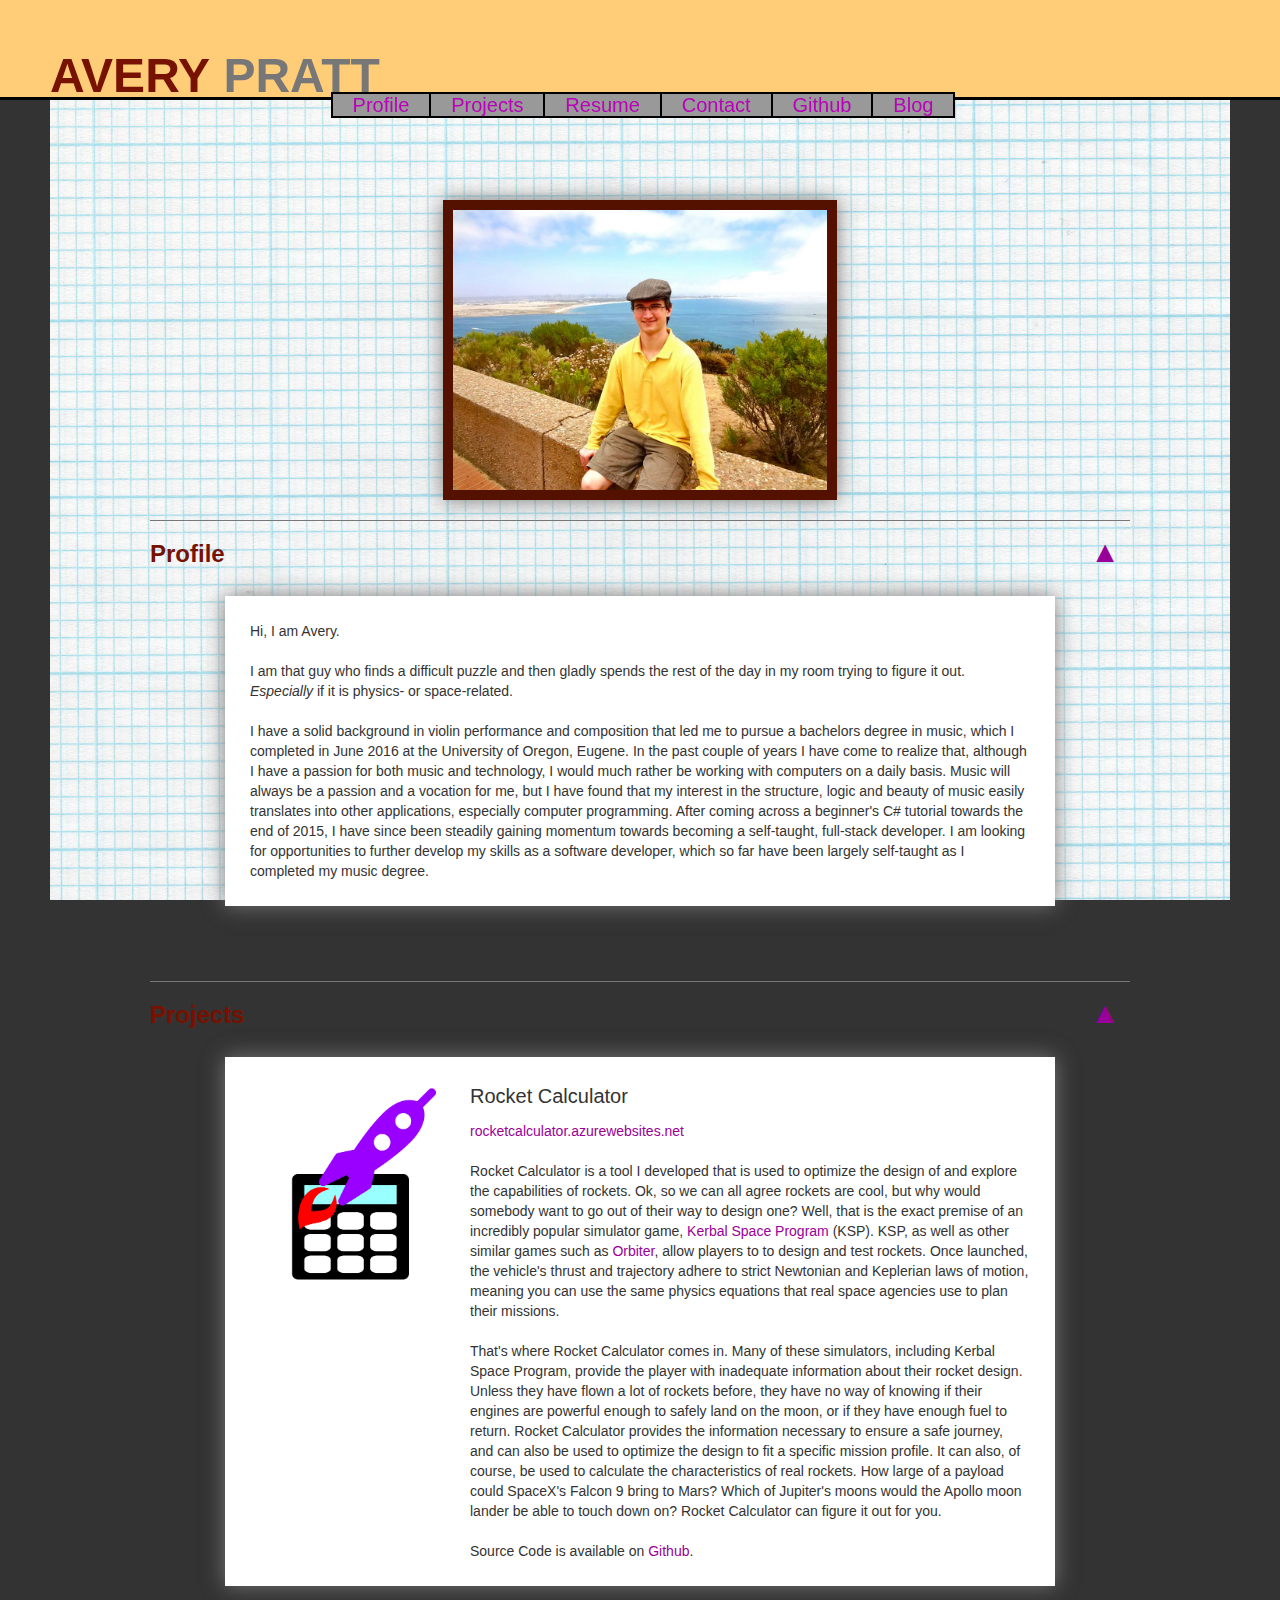
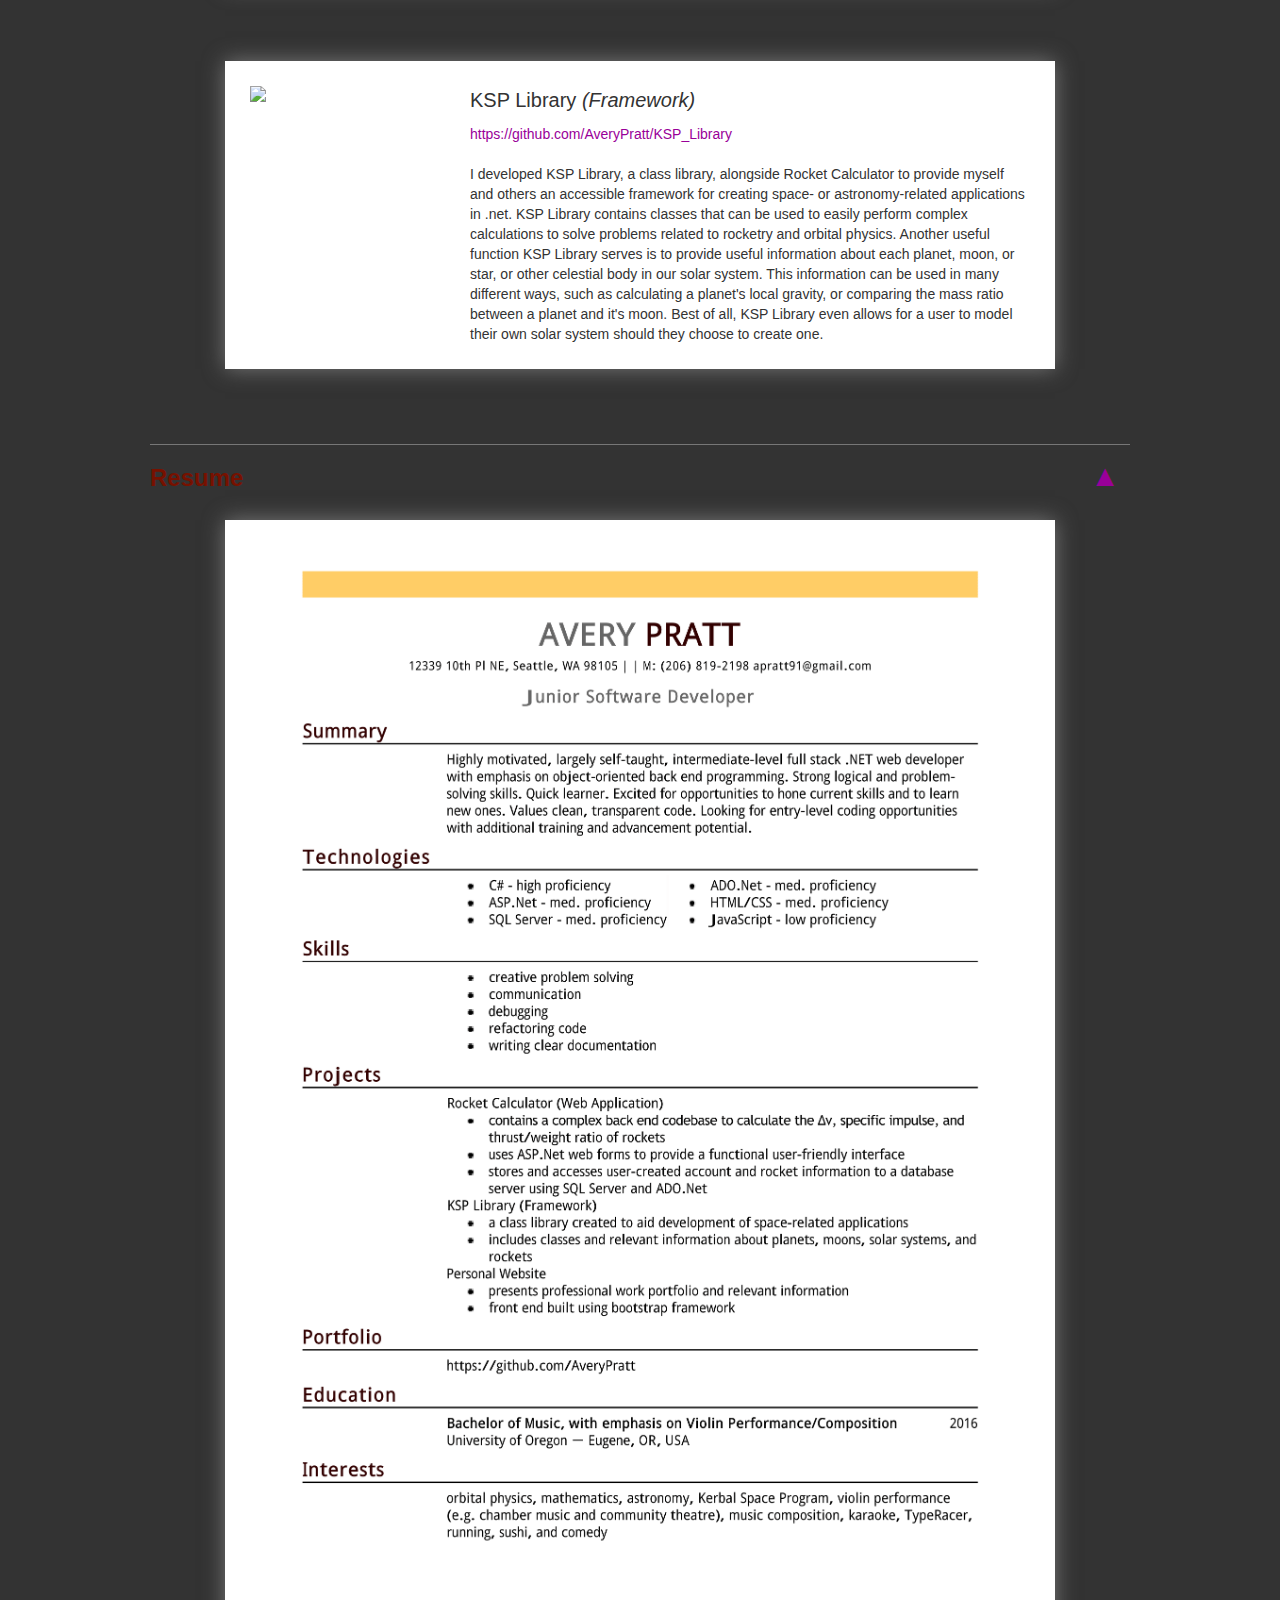
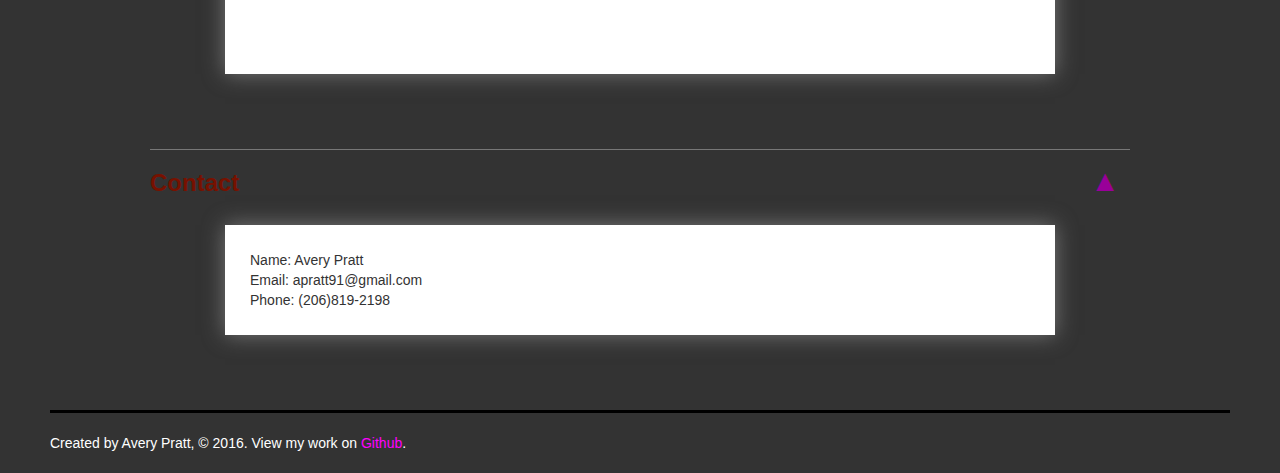
==== commit a18e326f: "Add files via upload" ====
--- a/AveryPrattWebsite/Index.html
+++ b/AveryPrattWebsite/Index.html
@@ -26,13 +26,15 @@
     <form id="form1">
         <div id="wrapper">
             <header>
+                <div id="pageTop"></div>
                 <h1 id="headerTitle"><strong><span1>AVERY</span1> <span2>PRATT</span2></strong></h1>
                 <div class="headerDiv">
-                    <a class="headerLink" href="#profileAnchor">Profile</a>
-                    <a class="headerLink" href="#projectsAnchor">Projects</a>
-                    <a class="headerLink" href="#resumeAnchor">Resume</a>
-                    <a class="headerLink" href="#contactAnchor">Contact</a>
+                    <a class="headerLinkScroll" href="#profileAnchor" onclick="smoothScroll">Profile</a>
+                    <a class="headerLinkScroll" href="#projectsAnchor" onclick="smoothScroll">Projects</a>
+                    <a class="headerLinkScroll" href="#resumeAnchor" onclick="smoothScroll">Resume</a>
+                    <a class="headerLinkScroll" href="#contactAnchor" onclick="smoothScroll">Contact</a>
                     <a class="headerLink" href="https://github.com/AveryPratt" target="_blank">Github</a>
+                    <a class="headerLink" href="Blog.html">Blog</a>
                 </div>
             </header>
             <div id="content">
@@ -42,7 +44,7 @@
                 <div class="itemDiv">
                     <div class="titleDiv">
                         <h3 id="profileAnchor" class="title"><strong>Profile</strong></h3>
-                        <a class="upButton" href="Index.html">▲</a>
+                        <a class="upButton" href="#content" onclick="smoothScroll">▲</a>
                     </div>
                     <div class="contentDiv">
                         Hi, I am Avery.<br /><br />
@@ -60,7 +62,7 @@
                 <div class="itemDiv">
                     <div class="titleDiv">
                         <h3 id="projectsAnchor" class="title"><strong>Projects</strong></h3>
-                        <a class="upButton" href="Index.html">▲</a>
+                        <a class="upButton" href="#content" onclick="smoothScroll">▲</a>
                     </div>
                     <div class="contentDiv">
                         <a href="rocketcalculator.azurewebsites.net" target="_blank">
@@ -106,7 +108,7 @@
                 <div class="itemDiv">
                     <div class="titleDiv">
                         <h3 id="resumeAnchor" class="title"><strong>Resume</strong></h3>
-                        <a class="upButton" href="Index.html">▲</a>
+                        <a class="upButton" href="#content" onclick="smoothScroll">▲</a>
                     </div>
                     <div class="contentDiv">
                         <img id="resume" src="resume.png" />
@@ -115,7 +117,7 @@
                 <div class="itemDiv">
                     <div class="titleDiv">
                         <h3 id="contactAnchor" class="title"><strong>Contact</strong></h3>
-                        <a class="upButton" href="Index.html">▲</a>
+                        <a class="upButton" href="#content" onclick="smoothScroll">▲</a>
                     </div>
                     <div class="contentDiv">
                         Name: Avery Pratt<br />
@@ -131,8 +133,9 @@
             </footer>
         </div>
     </form>
-    <script>
-        $(".headerLink").click(function (event) {
+    <script src="Scripts/jquery-3.1.0.js"></script>
+    <script id="smoothScroll">
+        $(".headerLinkScroll, .upButton").click(function (event) {
             event.preventDefault();
             //calculate destination place
             var dest = 0;
@@ -142,7 +145,7 @@
                 dest = $(this.hash).offset().top;
             }
             //go to destination
-            $('html,body').animate({ scrollTop: dest }, 1000, 'swing');
+            $('html, body').animate({ scrollTop: dest }, 1000, 'swing');
         });
     </script>
 </body>
--- a/AveryPrattWebsite/StyleSheet.css
+++ b/AveryPrattWebsite/StyleSheet.css
@@ -125,7 +125,20 @@
     margin-right: -6px;
 }
 
+.headerLinkScroll{
+    background-color: #999999;
+    color: #bb00bb;
+    font-size: 20px;
+    border: 2px solid #000000;
+    padding: 0px 20px;
+    margin-right: -6px;
+}
+
 .headerLink:visited{
+    color: #dddddd;
+}
+
+.headerLinkScroll:visited{
     color: #dddddd;
 }
 
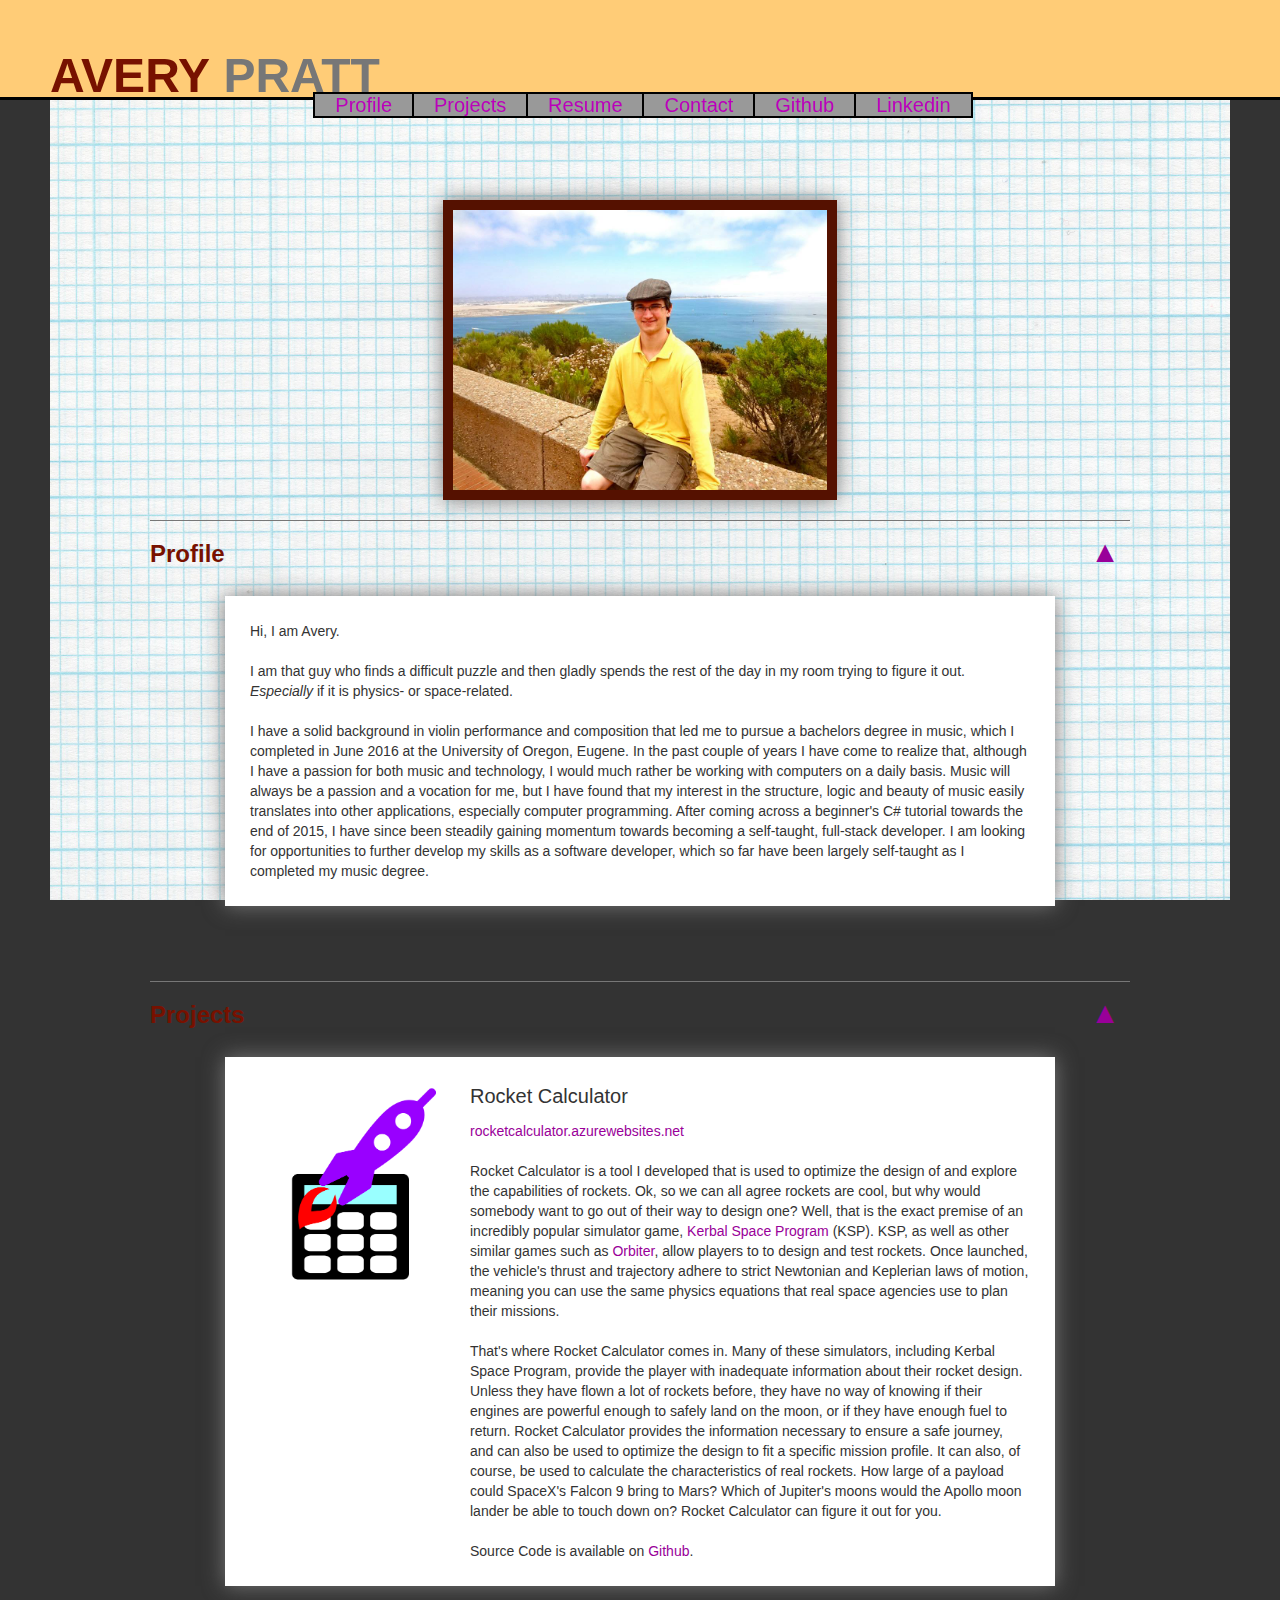
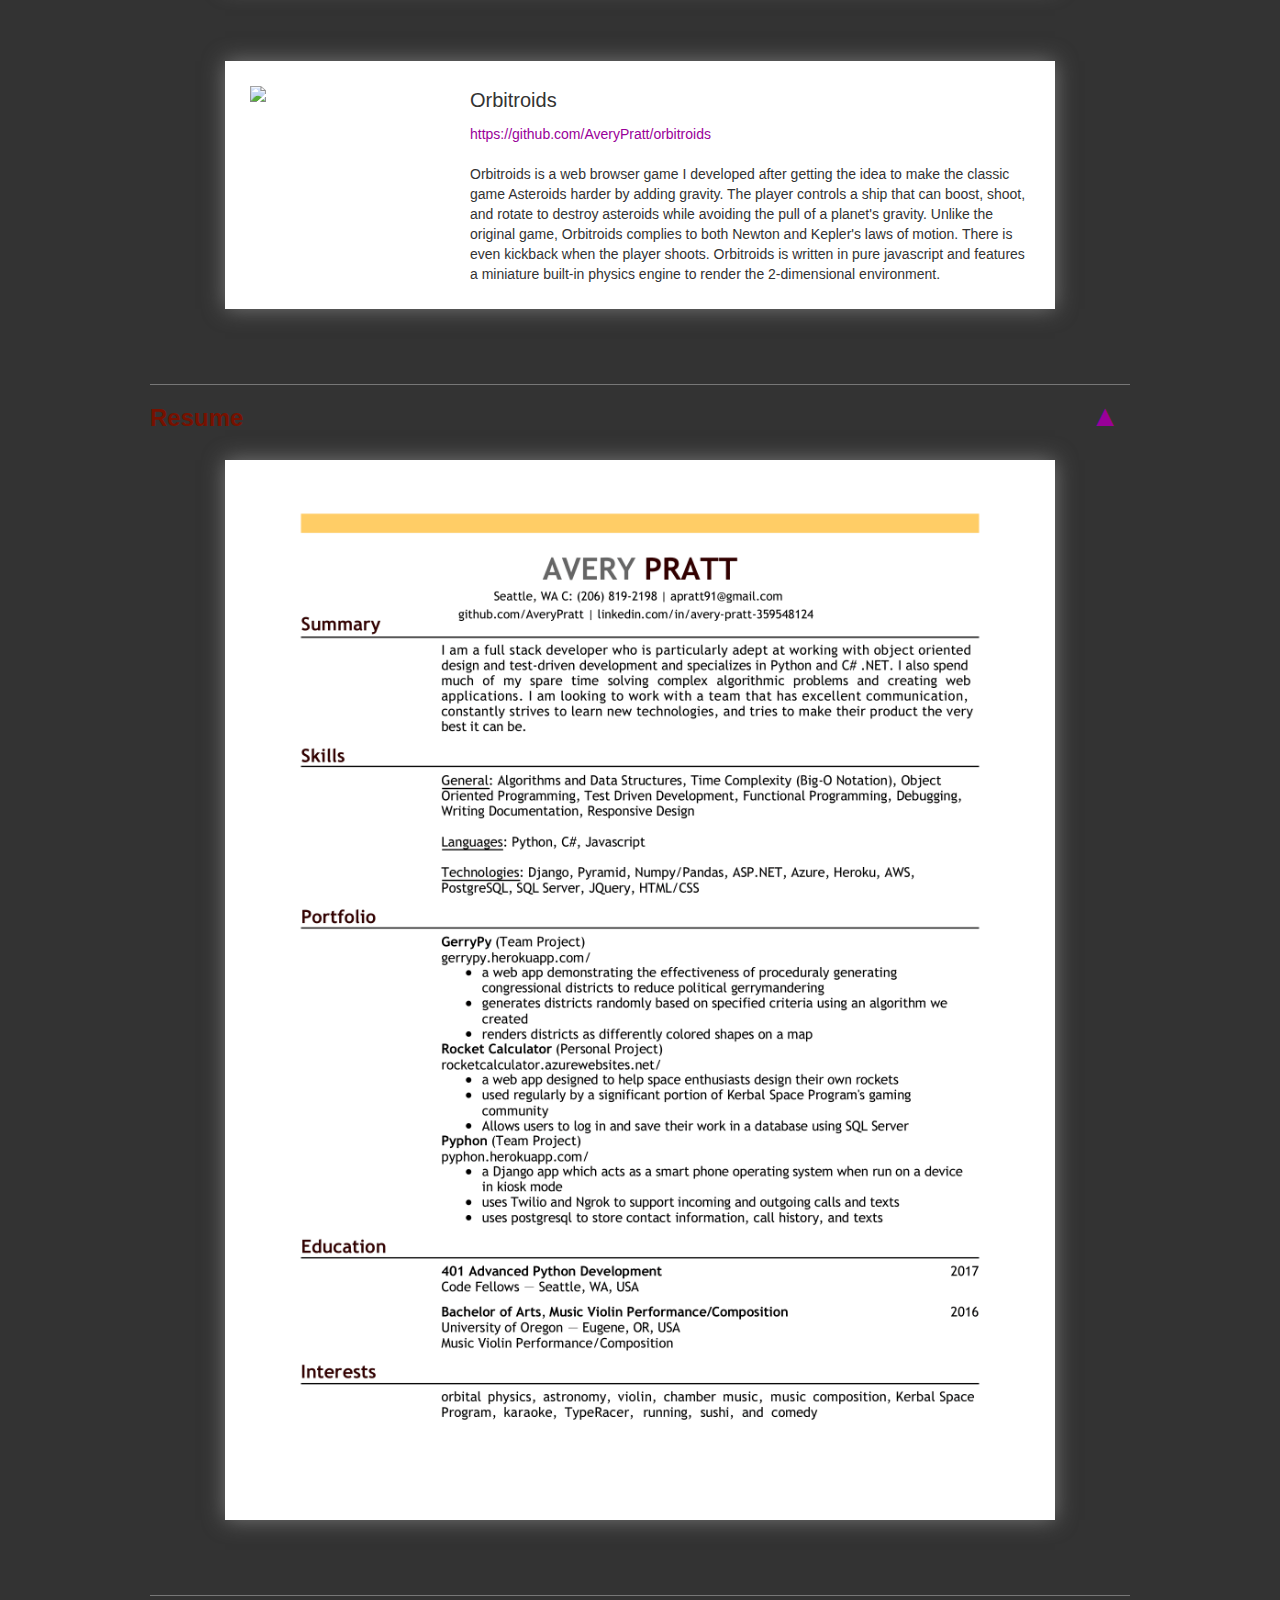
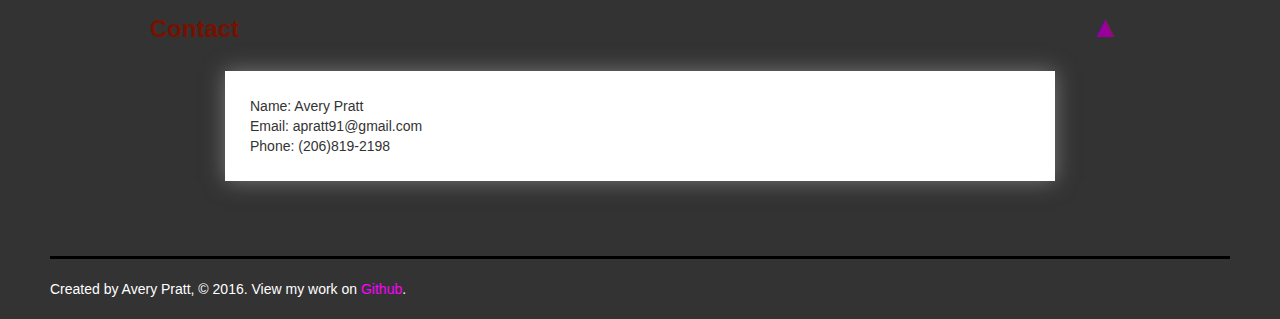
==== commit 826fff32: "Add files via upload" ====
--- a/AveryPrattWebsite/Index.html
+++ b/AveryPrattWebsite/Index.html
@@ -34,7 +34,7 @@
                     <a class="headerLinkScroll" href="#resumeAnchor" onclick="smoothScroll">Resume</a>
                     <a class="headerLinkScroll" href="#contactAnchor" onclick="smoothScroll">Contact</a>
                     <a class="headerLink" href="https://github.com/AveryPratt" target="_blank">Github</a>
-                    <a class="headerLink" href="Blog.html">Blog</a>
+                    <a class="headerLink" href="https://www.linkedin.com/in/avery-pratt-359548124/" target="_blank">Linkedin</a>
                 </div>
             </header>
             <div id="content">
@@ -90,18 +90,17 @@
                         </div>
                     </div>
                     <div class="contentDiv">
-                        <a href="rocketcalculator.azurewebsites.net" target="_blank">
-                            <img class="projectimg" src="KSPLibraryLogo.png" />
+                        <a href="" target="_blank">
+                            <img class="projectimg" src="orbitroids.png" />
                         </a>
                         <div style="margin-left: 220px;">
-                            <p class="project">KSP Library <em>(Framework)</em></p>
-                            <a href="https://github.com/AveryPratt/KSP_Library" target="_blank">https://github.com/AveryPratt/KSP_Library</a><br /><br />
+                            <p class="project">Orbitroids</p>
+                            <a href="https://github.com/AveryPratt/orbitroids" target="_blank">https://github.com/AveryPratt/orbitroids</a><br /><br />
 
-                            I developed KSP Library, a class library, alongside Rocket Calculator to provide myself and others an accessible framework for creating space- or astronomy-related applications in .net. 
-                            KSP Library contains classes that can be used to easily perform complex calculations to solve problems related to rocketry and orbital physics.
-                            Another useful function KSP Library serves is to provide useful information about each planet, moon, or star, or other celestial body in our solar system. 
-                            This information can be used in many different ways, such as calculating a planet's local gravity, or comparing the mass ratio between a planet and it's moon.
-                            Best of all, KSP Library even allows for a user to model their own solar system should they choose to create one.
+                            Orbitroids is a web browser game I developed after getting the idea to make the classic game Asteroids harder by adding gravity.
+                            The player controls a ship that can boost, shoot, and rotate to destroy asteroids while avoiding the pull of a planet's gravity.
+                            Unlike the original game, Orbitroids complies to both Newton and Kepler's laws of motion. There is even kickback when the player shoots.
+                            Orbitroids is written in pure javascript and features a miniature built-in physics engine to render the 2-dimensional environment.
                         </div>
                     </div>
                 </div>
